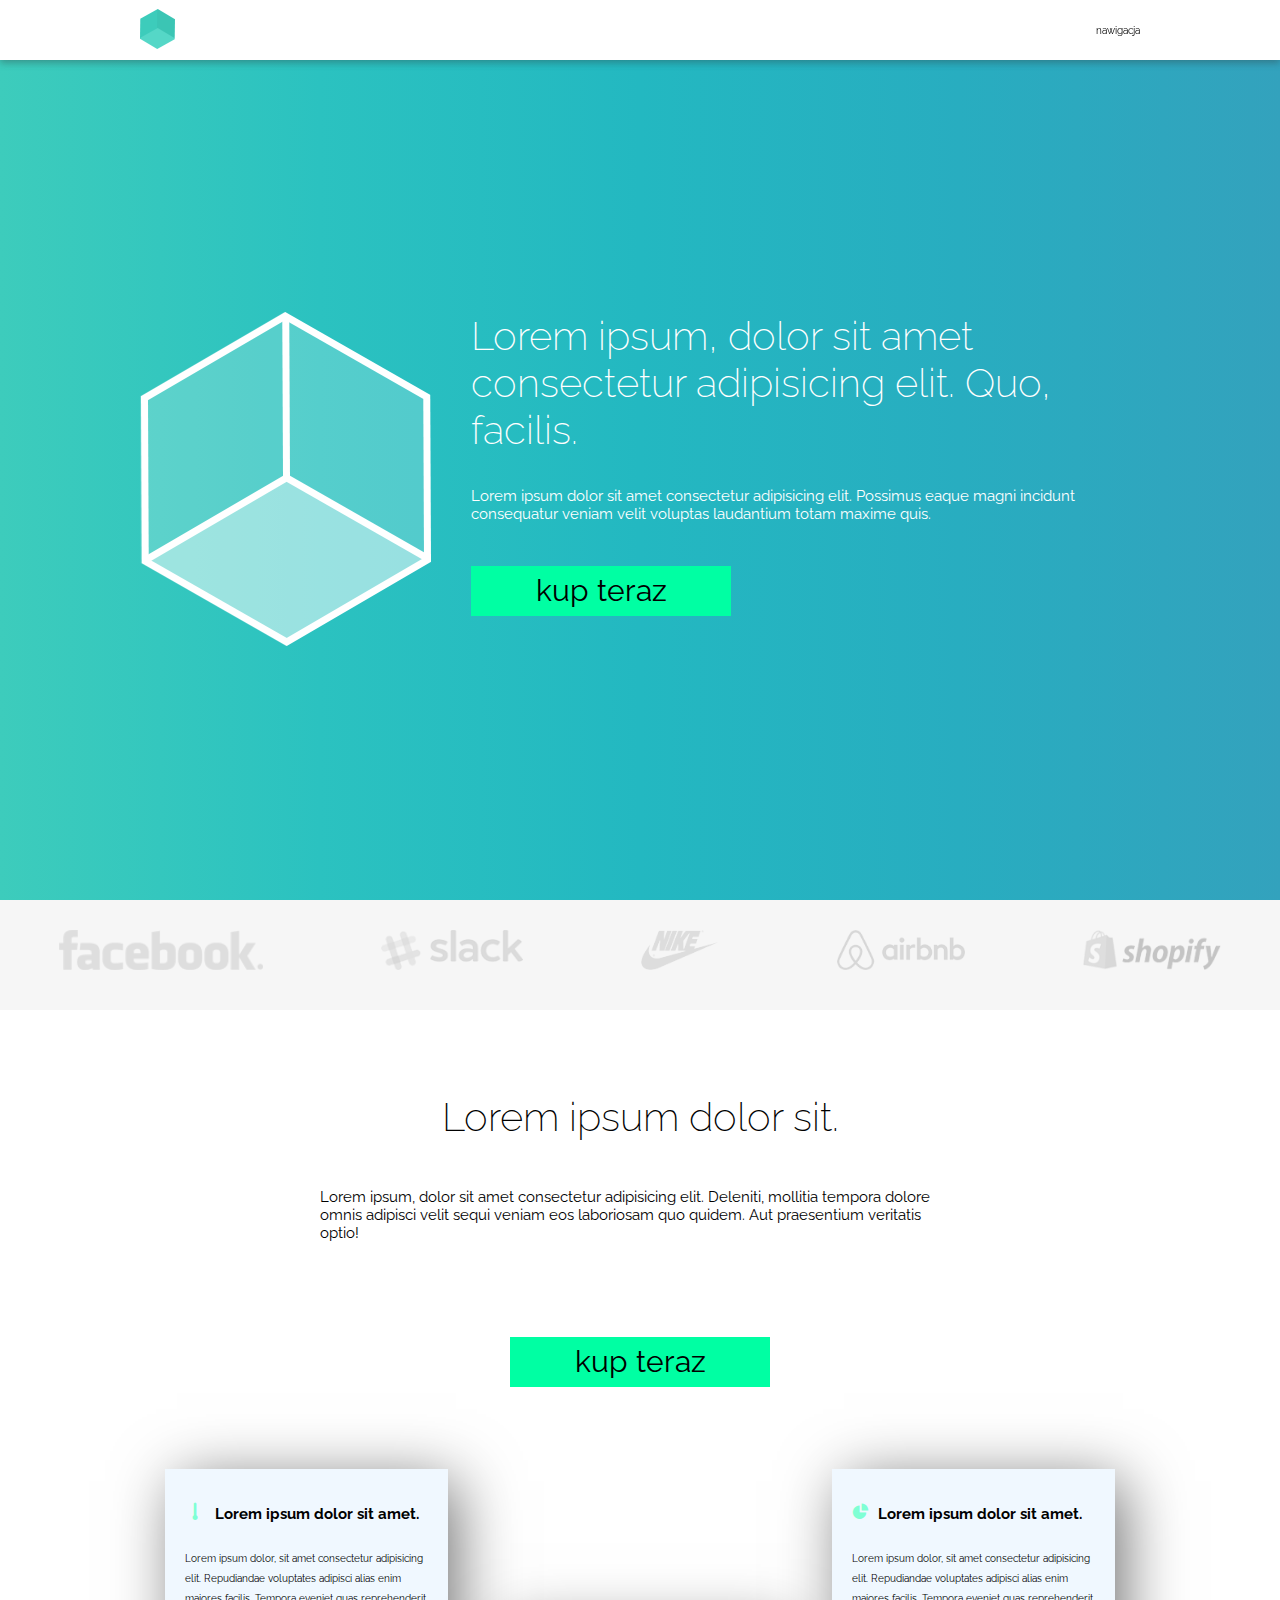
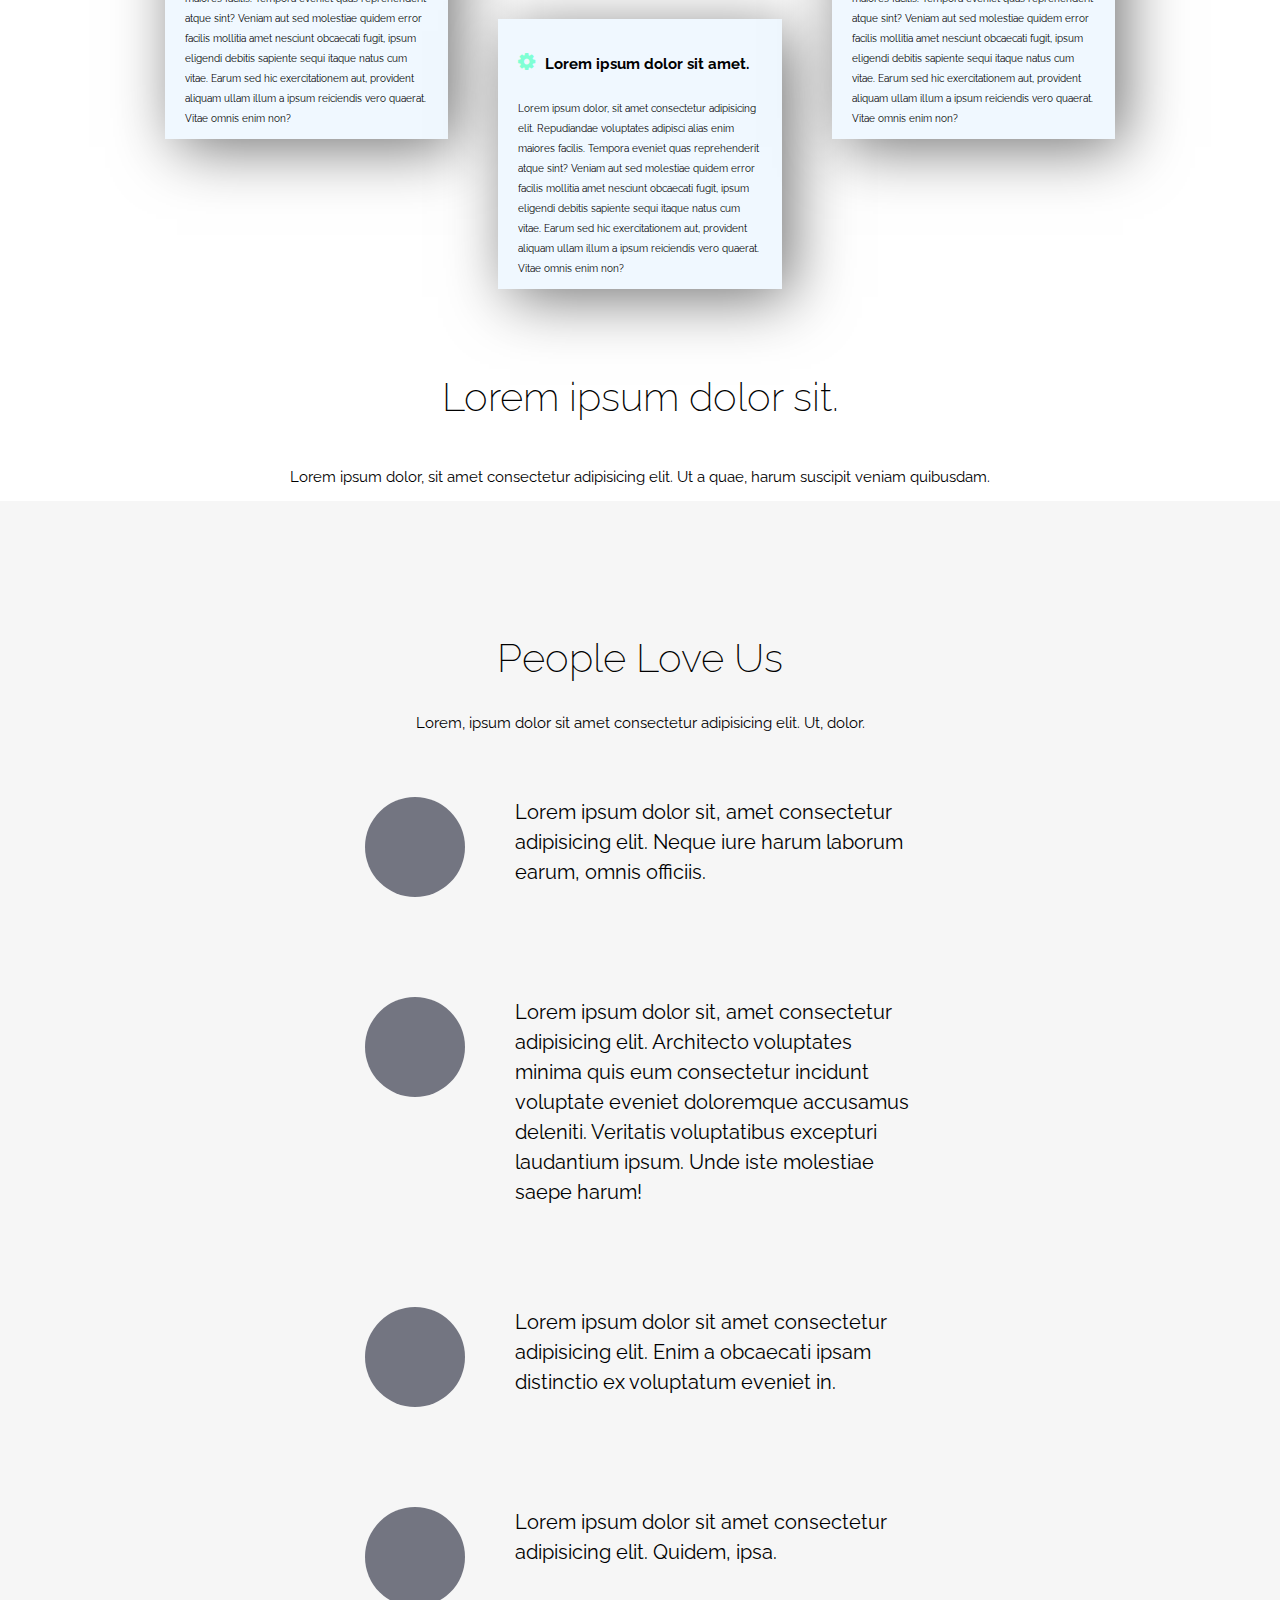
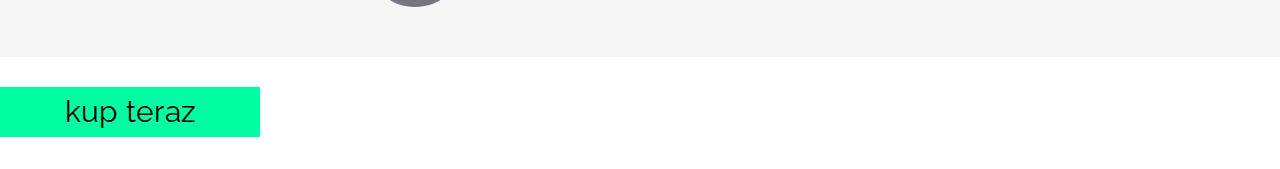
==== index.html @ edb1fbea "zaczete products" ====
<!DOCTYPE html>
<html lang="pl">

<head>
    <meta charset="UTF-8">
    <meta name="viewport" content="width=device-width, initial-scale=1.0">
    <meta http-equiv="X-UA-Compatible" content="ie=edge">
    <title>Document</title>
    <link rel="stylesheet" href="css/main.css">
    <link href="https://fonts.googleapis.com/css?family=Raleway:200,400&amp;subset=latin-ext" rel="stylesheet">
</head>

<body>
    <section class="container-fluid navbar-fluid">

        <div class="container navbar">
            <a href="#"><img src="img/logo.png" alt="logo strony"></a>
            <nav>
                <h2 class="hidden">nawigacja</h2>
                nawigacja
            </nav>
        </div>

    </section>

    <header class="container-fluid header-top-fluid">

        <div class="container">
            <div>
                <img src="img/cube.png" alt="logo duze">
            </div>
            <div>
                <h2>Lorem ipsum, dolor sit amet consectetur adipisicing elit. Quo, facilis.</h2>
                <p>Lorem ipsum dolor sit amet consectetur adipisicing elit. Possimus eaque magni incidunt consequatur
                    veniam velit voluptas laudantium totam maxime quis.</p>
                <div class="button">

                    <a href="#">
                        <span>kup teraz</span>
                        <span>super okazja</span>
                    </a>

                </div>
            </div>
        </div>
    </header>

    <section class="container-fluid brands-fluid">
        <img src="img/client_1.png" alt="client_1">
        <img src="img/client_2.png" alt="client_2">
        <img src="img/client_3.png" alt="client_3">
        <img src="img/client_4.png" alt="client_4">
        <img src="img/client_5.png" alt="client_5">
    </section>

    <section class="container-fluid info-fluid">

        <div class="container info">
            <div class="naglowek-info">
                <h2>Lorem ipsum dolor sit.</h2>
                <p>Lorem ipsum, dolor sit amet consectetur adipisicing elit. Deleniti, mollitia tempora dolore omnis
                    adipisci velit sequi veniam eos laboriosam quo quidem. Aut praesentium veritatis optio!</p>
            </div>
            <div class="button">

                <a href="#">
                    <span>kup teraz</span>
                    <span>super okazja</span>
                </a>

            </div>
            <div class="artykuly-fluide">
                <div class="artykul">
                    <article>
                        <div class="naglowek">
                            <span>&#xe800;</span>
                            <h3>Lorem ipsum dolor sit amet.</h3>
                        </div>
                        <p>Lorem ipsum dolor, sit amet consectetur adipisicing elit. Repudiandae voluptates adipisci
                            alias enim maiores facilis. Tempora eveniet quas reprehenderit atque sint? Veniam aut sed
                            molestiae quidem error facilis mollitia amet nesciunt obcaecati fugit, ipsum eligendi
                            debitis sapiente sequi itaque natus cum vitae. Earum sed hic exercitationem aut, provident
                            aliquam ullam illum a ipsum reiciendis vero quaerat. Vitae omnis enim non?
                        </p>
                    </article>
                </div>
                <div class="artykul">
                    <article>
                        <div class="naglowek">
                            <span>&#xe801;</span>
                            <h3>Lorem ipsum dolor sit amet.</h3>
                        </div>
                        <p>Lorem ipsum dolor, sit amet consectetur adipisicing elit. Repudiandae voluptates adipisci
                            alias enim maiores facilis. Tempora eveniet quas reprehenderit atque sint? Veniam aut sed
                            molestiae quidem error facilis mollitia amet nesciunt obcaecati fugit, ipsum eligendi
                            debitis sapiente sequi itaque natus cum vitae. Earum sed hic exercitationem aut, provident
                            aliquam ullam illum a ipsum reiciendis vero quaerat. Vitae omnis enim non?
                        </p>
                    </article>
                </div>

                <div class="artykul">
                    <article>
                        <div class="naglowek">
                            <span>&#xe803;</span>
                            <h3>Lorem ipsum dolor sit amet.</h3>
                        </div>
                        <p>Lorem ipsum dolor, sit amet consectetur adipisicing elit. Repudiandae voluptates adipisci
                            alias enim maiores facilis. Tempora eveniet quas reprehenderit atque sint? Veniam aut sed
                            molestiae quidem error facilis mollitia amet nesciunt obcaecati fugit, ipsum eligendi
                            debitis sapiente sequi itaque natus cum vitae. Earum sed hic exercitationem aut, provident
                            aliquam ullam illum a ipsum reiciendis vero quaerat. Vitae omnis enim non?
                        </p>
                    </article>
                </div>
            </div>
        </div>

    </section>

    <section class="container-fluid products-fluide">
       <div class="naglowek">
           <h2>Lorem ipsum dolor sit.</h2>
           <p>Lorem ipsum dolor, sit amet consectetur adipisicing elit. Ut a quae, harum suscipit veniam quibusdam.</p>
       </div>
    </section>

    <section class="container-fluid">
        <div class="container-note">
            <div class="naglowek">
                <h2>People Love Us</h2>
                <p>Lorem, ipsum dolor sit amet consectetur adipisicing elit. Ut, dolor.</p>
            </div>
            <div class="zbior">
                <div class="cytat">
                    <div class="kuleczka"></div>
                    <article>Lorem ipsum dolor sit, amet consectetur adipisicing elit. Neque iure harum laborum earum,
                        omnis officiis.
                    </article>
                </div>

                <div class="cytat">
                    <div class="kuleczka"></div>
                    <article>Lorem ipsum dolor sit, amet consectetur adipisicing elit. Architecto voluptates minima
                        quis eum consectetur incidunt voluptate eveniet doloremque accusamus deleniti. Veritatis
                        voluptatibus excepturi laudantium ipsum. Unde iste molestiae saepe harum!</article>
                </div>

                <div class="cytat">
                    <div class="kuleczka"></div>
                    <article>Lorem ipsum dolor sit amet consectetur adipisicing elit. Enim a obcaecati ipsam distinctio
                        ex voluptatum eveniet in.</article>
                </div>

                <div class="cytat">
                    <div class="kuleczka"></div>
                    <article>Lorem ipsum dolor sit amet consectetur adipisicing elit. Quidem, ipsa.</article>
                </div>
            </div>
        </div>


    </section>

    <div class="button">

        <a href="#">
            <span>kup teraz</span>
            <span>super okazja</span>
        </a>

    </div>

</body>

</html>
---- css/main.css ----
@font-face {
  font-family: 'fontello';
  src: url("../font/font/fontello.eot?28830010");
  src: url("../font/font/fontello.eot?28830010#iefix") format("embedded-opentype"), url("../font/font/fontello.woff2?28830010") format("woff2"), url("../font/font/fontello.woff?28830010") format("woff"), url("../font/font/fontello.ttf?28830010") format("truetype"), url("../font/font/fontello.svg?28830010#fontello") format("svg");
  font-weight: normal;
  font-style: normal;
}

/* Chrome hack: SVG is rendered more smooth in Windozze. 100% magic, uncomment if you need it. */
/* Note, that will break hinting! In other OS-es font will be not as sharp as it could be */
/*
@media screen and (-webkit-min-device-pixel-ratio:0) {
  @font-face {
    font-family: 'fontello';
    src: url('../font/fontello.svg?28830010#fontello') format('svg');
  }
}
*/
* {
  font-family: 'Raleway', sans-serif;
}

html {
  font-size: 10px;
}

html body {
  margin: 0;
  padding: 0;
  -webkit-box-sizing: border-box;
          box-sizing: border-box;
}

.container-fluid {
  width: 100%;
}

.container {
  width: 1000px;
  margin-left: auto;
  margin-right: auto;
}

section.navbar-fluid {
  background-color: #fff;
  position: fixed;
  -webkit-box-shadow: 0px 3px 7px 0px rgba(50, 50, 50, 0.35);
          box-shadow: 0px 3px 7px 0px rgba(50, 50, 50, 0.35);
  top: 0;
}

section.navbar-fluid div.navbar {
  display: -webkit-box;
  display: -ms-flexbox;
  display: flex;
  -webkit-box-pack: justify;
      -ms-flex-pack: justify;
          justify-content: space-between;
  -webkit-box-align: center;
      -ms-flex-align: center;
          align-items: center;
  height: 6rem;
}

section.navbar-fluid div.navbar a img {
  height: 4rem;
}

section.navbar-fluid .hidden {
  display: none;
}

header.header-top-fluid {
  display: -webkit-box;
  display: -ms-flexbox;
  display: flex;
  -webkit-box-pack: center;
      -ms-flex-pack: center;
          justify-content: center;
  -webkit-box-align: center;
      -ms-flex-align: center;
          align-items: center;
  height: calc(100vh - 6rem);
  margin-top: 6rem;
  background-image: -webkit-gradient(linear, left top, right top, from(#3dccbc), color-stop(#2bc2c0), color-stop(#23b8c1), color-stop(#28adc0), to(#33a2bd));
  background-image: linear-gradient(to right, #3dccbc, #2bc2c0, #23b8c1, #28adc0, #33a2bd);
}

header.header-top-fluid .container {
  display: -webkit-box;
  display: -ms-flexbox;
  display: flex;
}

header.header-top-fluid div:nth-child(2) {
  display: -webkit-box;
  display: -ms-flexbox;
  display: flex;
  -webkit-box-orient: vertical;
  -webkit-box-direction: normal;
      -ms-flex-direction: column;
          flex-direction: column;
  -webkit-box-pack: justify;
      -ms-flex-pack: justify;
          justify-content: space-between;
  padding-left: 4rem;
  color: #ffffff;
}

header.header-top-fluid h2 {
  margin: 0 0 2rem 0;
  font-size: 4rem;
  font-weight: 200;
}

header.header-top-fluid p {
  margin: 0;
  font-size: 1.5rem;
  font-weight: 400;
}

div.info {
  display: -webkit-box;
  display: -ms-flexbox;
  display: flex;
  -webkit-box-orient: vertical;
  -webkit-box-direction: normal;
      -ms-flex-direction: column;
          flex-direction: column;
  width: 100%;
  -webkit-box-align: center;
      -ms-flex-align: center;
          align-items: center;
}

div.info div.naglowek-info {
  display: -webkit-box;
  display: -ms-flexbox;
  display: flex;
  -webkit-box-orient: vertical;
  -webkit-box-direction: normal;
      -ms-flex-direction: column;
          flex-direction: column;
  -webkit-box-align: center;
      -ms-flex-align: center;
          align-items: center;
  width: 50%;
  margin: 5rem 0 5rem 0;
}

div.info div.naglowek-info > h2 {
  font-size: 4rem;
  font-weight: 200;
}

div.info div.naglowek-info > p {
  font-size: 1.5rem;
  font-weight: 400;
}

div.info div.artykuly-fluide {
  display: -webkit-box;
  display: -ms-flexbox;
  display: flex;
  margin-top: 5rem;
  width: 100rem;
}

div.info div.artykuly-fluide div.artykul {
  display: -webkit-box;
  display: -ms-flexbox;
  display: flex;
  -ms-flex-pack: distribute;
      justify-content: space-around;
}

div.info div.artykuly-fluide div.artykul > article {
  line-height: 20px;
  -webkit-box-sizing: border-box;
          box-sizing: border-box;
  padding: 2rem;
  width: 85%;
  height: 27rem;
  background-color: aliceblue;
  -webkit-box-shadow: 10px 10px 59px -2px #707070;
          box-shadow: 10px 10px 59px -2px #707070;
}

div.info div.artykuly-fluide div.artykul > article > div.naglowek {
  display: -webkit-box;
  display: -ms-flexbox;
  display: flex;
}

div.info div.artykuly-fluide div.artykul > article > div.naglowek > span {
  font-family: 'fontello';
  margin-top: 12px;
  margin-right: 1rem;
  font-size: 2rem;
  color: aquamarine;
}

div.info div.artykuly-fluide div.artykul > article h3 {
  font-size: 1.5rem;
}

div.info div.artykuly-fluide div.artykul:nth-child(2) {
  margin-top: 150px;
}

div.button {
  margin: 3rem 0 3rem 0;
}

div.button > a {
  display: inline-block;
  width: 26rem;
  height: 5rem;
  background-color: #00FFA3;
  text-decoration: none;
  color: #000000;
  overflow: hidden;
}

div.button > a > span {
  line-height: 5rem;
  text-align: center;
  display: block;
  font-size: 3rem;
  -webkit-transition: 0.3s linear;
  transition: 0.3s linear;
}

div.button > a:hover span {
  -webkit-transform: translateY(-5rem);
          transform: translateY(-5rem);
}

div.container-note {
  background-color: #F6F6F6;
  display: -webkit-box;
  display: -ms-flexbox;
  display: flex;
  -webkit-box-orient: vertical;
  -webkit-box-direction: normal;
      -ms-flex-direction: column;
          flex-direction: column;
  -webkit-box-pack: center;
      -ms-flex-pack: center;
          justify-content: center;
  padding-top: 10rem;
}

div.container-note div.naglowek > h2 {
  text-align: center;
  font-size: 4rem;
  font-weight: 200;
}

div.container-note div.naglowek > p {
  text-align: center;
  font-size: 1.5rem;
  font-weight: 400;
}

div.container-note div.zbior {
  display: -webkit-box;
  display: -ms-flexbox;
  display: flex;
  -ms-flex-wrap: wrap;
      flex-wrap: wrap;
  -ms-flex-pack: distribute;
      justify-content: space-around;
}

div.container-note div.zbior div.cytat {
  -webkit-box-sizing: border-box;
          box-sizing: border-box;
  display: -webkit-box;
  display: -ms-flexbox;
  display: flex;
  padding: 5rem;
  -ms-flex-wrap: wrap;
      flex-wrap: wrap;
}

div.container-note div.zbior div.cytat div.kuleczka {
  height: 10rem;
  width: 10rem;
  background-color: #737581;
  border-radius: 50%;
}

div.container-note div.zbior div.cytat article {
  font-size: 2rem;
  margin-left: 5rem;
  width: 40rem;
  line-height: 3rem;
}

.brands-fluid {
  display: -webkit-box;
  display: -ms-flexbox;
  display: flex;
  -ms-flex-pack: distribute;
      justify-content: space-around;
  height: 5rem;
  padding: 3rem 0 3rem 0;
  background-color: #F6F6F6;
}

.brands-fluid > img {
  height: 4rem;
}

section.products-fluide {
  margin-top: 5rem;
}

section.products-fluide div.naglowek {
  display: -webkit-box;
  display: -ms-flexbox;
  display: flex;
  -webkit-box-orient: vertical;
  -webkit-box-direction: normal;
      -ms-flex-direction: column;
          flex-direction: column;
  -webkit-box-align: center;
      -ms-flex-align: center;
          align-items: center;
}

section.products-fluide div.naglowek > h2 {
  font-size: 4rem;
  font-weight: 200;
}

section.products-fluide div.naglowek > p {
  font-size: 1.5rem;
  font-weight: 400;
}
/*# sourceMappingURL=main.css.map */
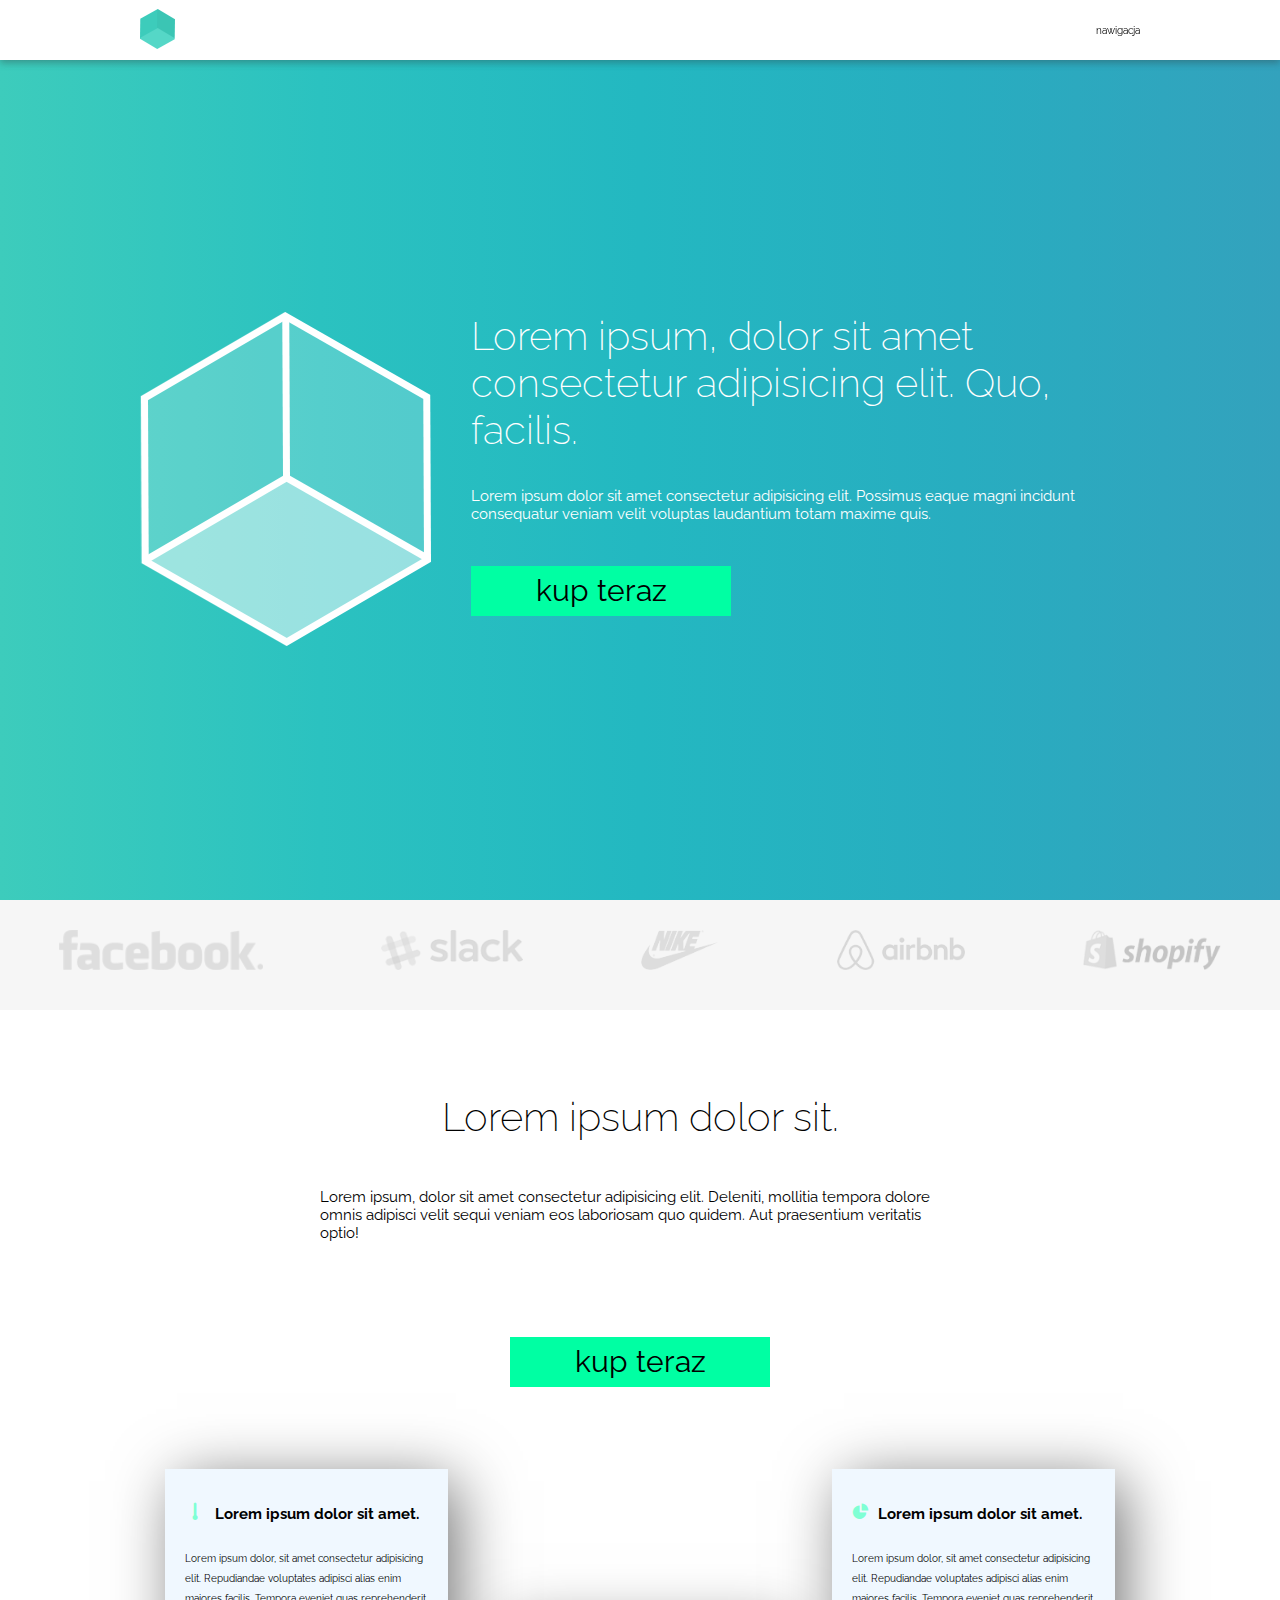
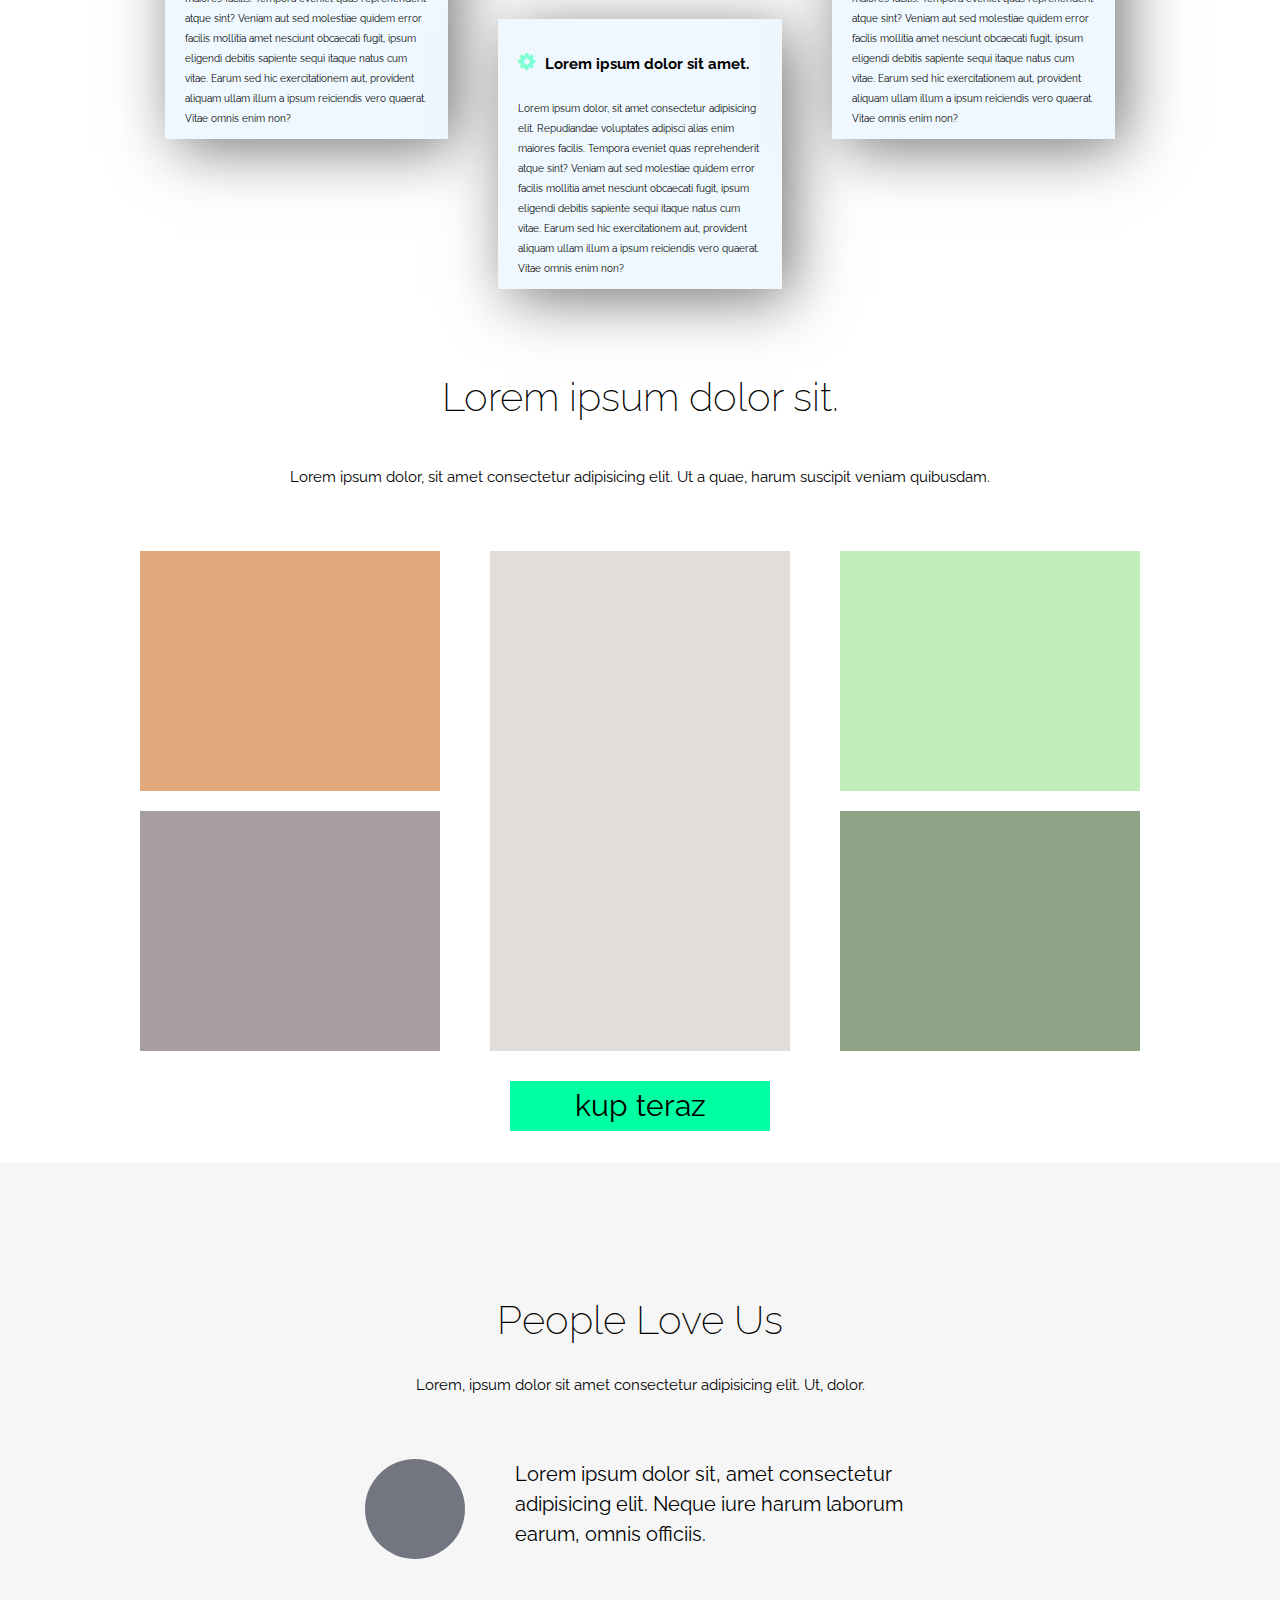
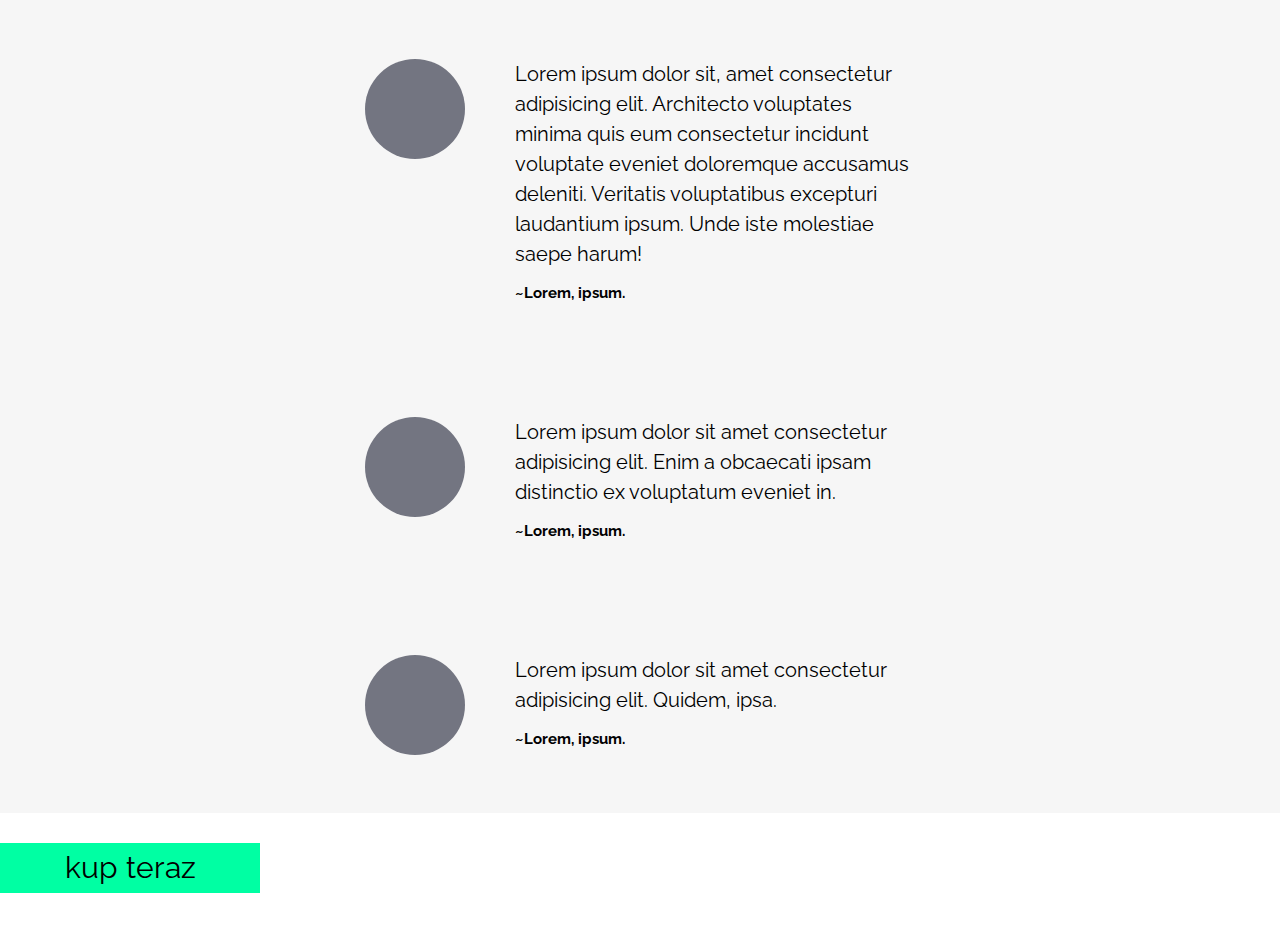
==== commit 7f79e8b4: "ukonczone products i poprawione notes" ====
--- a/index.html
+++ b/index.html
@@ -119,45 +119,75 @@
     </section>
 
     <section class="container-fluid products-fluide">
-       <div class="naglowek">
-           <h2>Lorem ipsum dolor sit.</h2>
-           <p>Lorem ipsum dolor, sit amet consectetur adipisicing elit. Ut a quae, harum suscipit veniam quibusdam.</p>
-       </div>
-    </section>
-
-    <section class="container-fluid">
-        <div class="container-note">
-            <div class="naglowek">
-                <h2>People Love Us</h2>
-                <p>Lorem, ipsum dolor sit amet consectetur adipisicing elit. Ut, dolor.</p>
-            </div>
-            <div class="zbior">
-                <div class="cytat">
-                    <div class="kuleczka"></div>
+        <div class="naglowek">
+            <h2>Lorem ipsum dolor sit.</h2>
+            <p>Lorem ipsum dolor, sit amet consectetur adipisicing elit. Ut a quae, harum suscipit veniam quibusdam.</p>
+        </div>
+        <div class="podelko">
+            <div class="prostokat1">
+                <div class="kwadrat1"></div>
+                <div class="kwadrat2"></div>
+            </div>
+            <div class="prostokat2"></div>
+            <div class="prostokat3">
+                <div class="kwadrat3"></div>
+                <div class="kwadrat4"></div>
+            </div>
+        </div>
+        <div class="button">
+
+            <a href="#">
+                <span>kup teraz</span>
+                <span>super okazja</span>
+            </a>
+
+        </div>
+    </section>
+
+    <section class="container-fluid container-note">
+
+        <div class="naglowek">
+            <h2>People Love Us</h2>
+            <p>Lorem, ipsum dolor sit amet consectetur adipisicing elit. Ut, dolor.</p>
+        </div>
+        <div class="zbior">
+            <div class="cytat">
+                <div class="kuleczka"></div>
+                <div class="tekst">
                     <article>Lorem ipsum dolor sit, amet consectetur adipisicing elit. Neque iure harum laborum earum,
                         omnis officiis.
                     </article>
                 </div>
-
-                <div class="cytat">
-                    <div class="kuleczka"></div>
+            </div>
+
+            <div class="cytat">
+                <div class="kuleczka"></div>
+                <div class="tekst">
                     <article>Lorem ipsum dolor sit, amet consectetur adipisicing elit. Architecto voluptates minima
                         quis eum consectetur incidunt voluptate eveniet doloremque accusamus deleniti. Veritatis
                         voluptatibus excepturi laudantium ipsum. Unde iste molestiae saepe harum!</article>
-                </div>
-
-                <div class="cytat">
-                    <div class="kuleczka"></div>
+                    <p>~Lorem, ipsum.</p>
+                </div>
+            </div>
+
+            <div class="cytat">
+                <div class="kuleczka"></div>
+                <div class="tekst">
                     <article>Lorem ipsum dolor sit amet consectetur adipisicing elit. Enim a obcaecati ipsam distinctio
                         ex voluptatum eveniet in.</article>
-                </div>
-
-                <div class="cytat">
-                    <div class="kuleczka"></div>
+                    <p>~Lorem, ipsum.</p>
+                </div>
+            </div>
+
+            <div class="cytat">
+                <div class="kuleczka"></div>
+                <div class="tekst">
                     <article>Lorem ipsum dolor sit amet consectetur adipisicing elit. Quidem, ipsa.</article>
-                </div>
-            </div>
-        </div>
+                    <p>~Lorem, ipsum.</p>
+                </div>
+            </div>
+        </div>
+
 
 
     </section>
--- a/css/main.css
+++ b/css/main.css
@@ -236,7 +236,7 @@
           transform: translateY(-5rem);
 }
 
-div.container-note {
+section.container-note {
   background-color: #F6F6F6;
   display: -webkit-box;
   display: -ms-flexbox;
@@ -251,19 +251,19 @@
   padding-top: 10rem;
 }
 
-div.container-note div.naglowek > h2 {
+section.container-note div.naglowek > h2 {
   text-align: center;
   font-size: 4rem;
   font-weight: 200;
 }
 
-div.container-note div.naglowek > p {
+section.container-note div.naglowek > p {
   text-align: center;
   font-size: 1.5rem;
   font-weight: 400;
 }
 
-div.container-note div.zbior {
+section.container-note div.zbior {
   display: -webkit-box;
   display: -ms-flexbox;
   display: flex;
@@ -273,7 +273,7 @@
       justify-content: space-around;
 }
 
-div.container-note div.zbior div.cytat {
+section.container-note div.zbior div.cytat {
   -webkit-box-sizing: border-box;
           box-sizing: border-box;
   display: -webkit-box;
@@ -284,18 +284,34 @@
       flex-wrap: wrap;
 }
 
-div.container-note div.zbior div.cytat div.kuleczka {
+section.container-note div.zbior div.cytat div.kuleczka {
   height: 10rem;
   width: 10rem;
   background-color: #737581;
   border-radius: 50%;
 }
 
-div.container-note div.zbior div.cytat article {
+section.container-note div.zbior div.cytat article {
   font-size: 2rem;
   margin-left: 5rem;
   width: 40rem;
   line-height: 3rem;
+}
+
+section.container-note div.zbior div.cytat div.tekst {
+  display: -webkit-box;
+  display: -ms-flexbox;
+  display: flex;
+  -webkit-box-orient: vertical;
+  -webkit-box-direction: normal;
+      -ms-flex-direction: column;
+          flex-direction: column;
+}
+
+section.container-note div.zbior div.cytat div.tekst > p {
+  margin-left: 5rem;
+  font-size: 1.5rem;
+  font-weight: bold;
 }
 
 .brands-fluid {
@@ -315,6 +331,16 @@
 
 section.products-fluide {
   margin-top: 5rem;
+  display: -webkit-box;
+  display: -ms-flexbox;
+  display: flex;
+  -webkit-box-orient: vertical;
+  -webkit-box-direction: normal;
+      -ms-flex-direction: column;
+          flex-direction: column;
+  -webkit-box-align: center;
+      -ms-flex-align: center;
+          align-items: center;
 }
 
 section.products-fluide div.naglowek {
@@ -339,4 +365,74 @@
   font-size: 1.5rem;
   font-weight: 400;
 }
+
+section.products-fluide div.podelko {
+  display: -webkit-box;
+  display: -ms-flexbox;
+  display: flex;
+  -ms-flex-pack: distribute;
+      justify-content: space-around;
+  margin-top: 5rem;
+}
+
+section.products-fluide div.podelko div.prostokat1 {
+  display: -webkit-box;
+  display: -ms-flexbox;
+  display: flex;
+  -webkit-box-orient: vertical;
+  -webkit-box-direction: normal;
+      -ms-flex-direction: column;
+          flex-direction: column;
+  -webkit-box-pack: justify;
+      -ms-flex-pack: justify;
+          justify-content: space-between;
+  width: 30rem;
+  height: 50rem;
+}
+
+section.products-fluide div.podelko div.prostokat1 div.kwadrat1 {
+  height: 24rem;
+  width: 30rem;
+  background-color: #E1A87B;
+}
+
+section.products-fluide div.podelko div.prostokat1 div.kwadrat2 {
+  height: 24rem;
+  width: 30rem;
+  background-color: #A69DA0;
+}
+
+section.products-fluide div.podelko div.prostokat2 {
+  width: 30rem;
+  height: 50rem;
+  background-color: #E1DDDA;
+  margin: 0 5rem;
+}
+
+section.products-fluide div.podelko div.prostokat3 {
+  display: -webkit-box;
+  display: -ms-flexbox;
+  display: flex;
+  -webkit-box-orient: vertical;
+  -webkit-box-direction: normal;
+      -ms-flex-direction: column;
+          flex-direction: column;
+  -webkit-box-pack: justify;
+      -ms-flex-pack: justify;
+          justify-content: space-between;
+  width: 30rem;
+  height: 50rem;
+}
+
+section.products-fluide div.podelko div.prostokat3 div.kwadrat3 {
+  height: 24rem;
+  width: 30rem;
+  background-color: #BFEEB8;
+}
+
+section.products-fluide div.podelko div.prostokat3 div.kwadrat4 {
+  height: 24rem;
+  width: 30rem;
+  background-color: #8FA387;
+}
 /*# sourceMappingURL=main.css.map */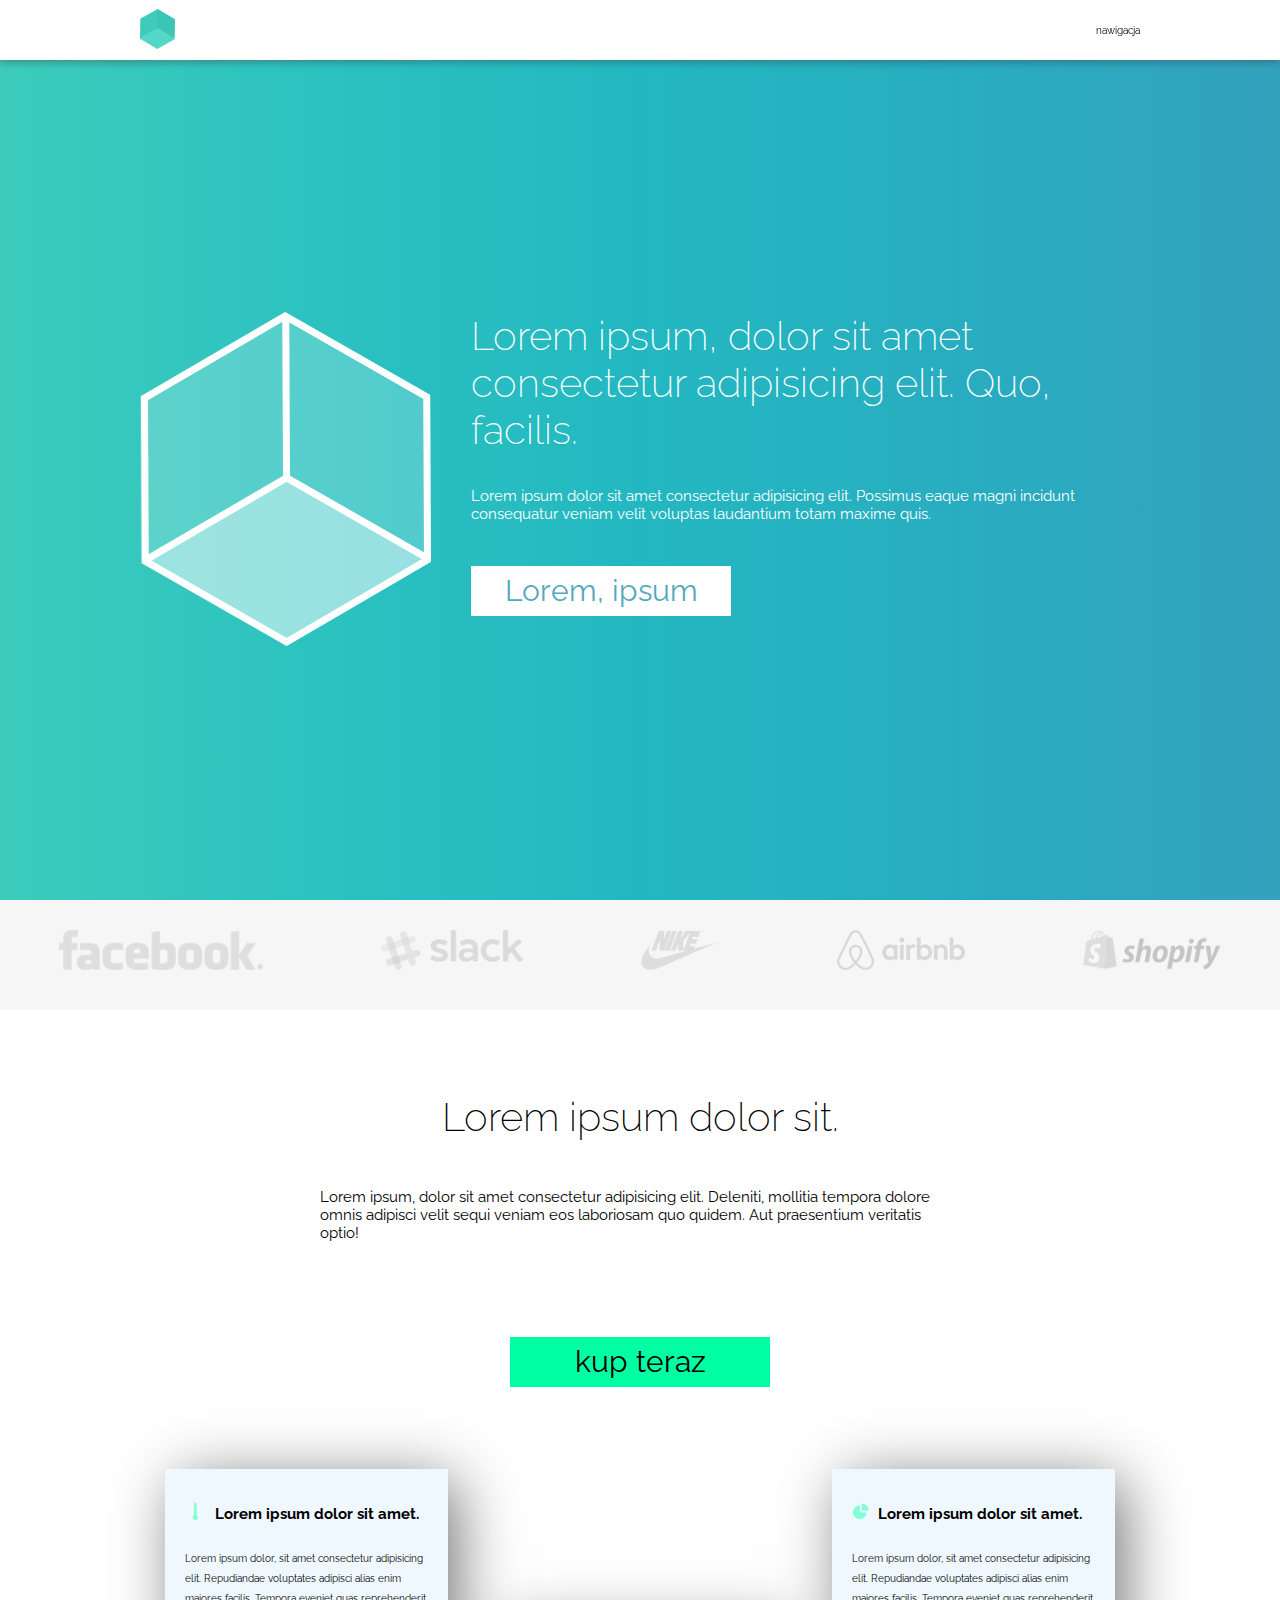
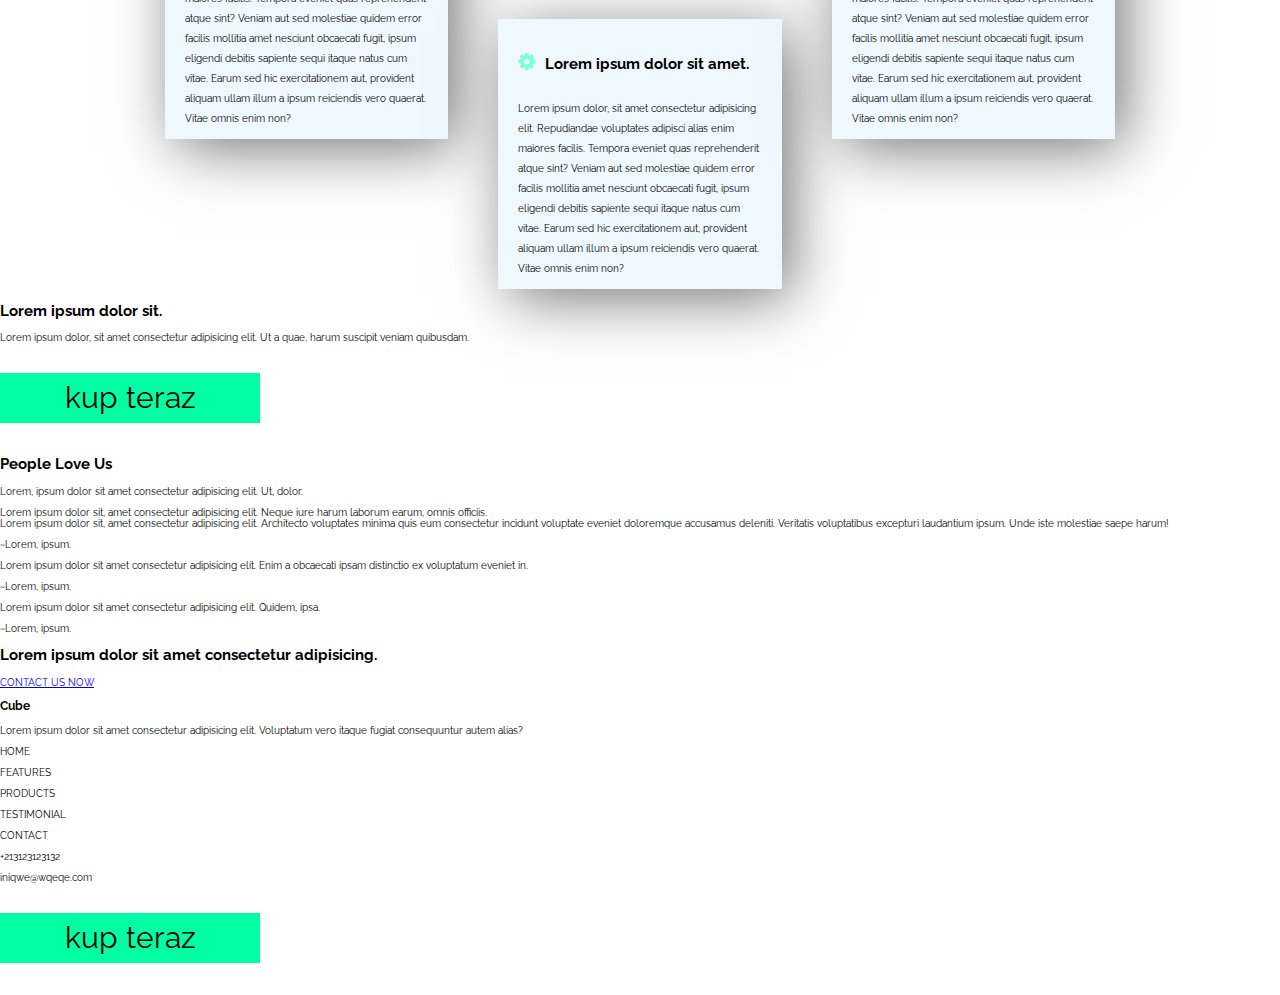
==== commit b9bc4810: "blad" ====
--- a/index.html
+++ b/index.html
@@ -33,11 +33,11 @@
                 <h2>Lorem ipsum, dolor sit amet consectetur adipisicing elit. Quo, facilis.</h2>
                 <p>Lorem ipsum dolor sit amet consectetur adipisicing elit. Possimus eaque magni incidunt consequatur
                     veniam velit voluptas laudantium totam maxime quis.</p>
-                <div class="button">
+                <div class="button2">
 
                     <a href="#">
-                        <span>kup teraz</span>
-                        <span>super okazja</span>
+                        <span>Lorem, ipsum</span>
+                        <span>:)</span>
                     </a>
 
                 </div>
@@ -118,7 +118,7 @@
 
     </section>
 
-    <section class="container-fluid products-fluide">
+    <section class="container-fluid products-fluid">
         <div class="naglowek">
             <h2>Lorem ipsum dolor sit.</h2>
             <p>Lorem ipsum dolor, sit amet consectetur adipisicing elit. Ut a quae, harum suscipit veniam quibusdam.</p>
@@ -144,7 +144,7 @@
         </div>
     </section>
 
-    <section class="container-fluid container-note">
+    <section class="container-fluid note-fluid">
 
         <div class="naglowek">
             <h2>People Love Us</h2>
@@ -192,6 +192,38 @@
 
     </section>
 
+    <section class="container-fluid contact-fluide">
+        <div class="kontakt1">
+            <h2>Lorem ipsum dolor sit amet consectetur adipisicing.</h2>
+            <div class="button3">
+
+                <a href="#">
+                    <span>CONTACT US</span>
+                    <span>NOW</span>
+                </a>
+        
+            </div>
+        </div>
+        <div class="kontakt2">
+            <div class="kolumna1">
+                <h3>Cube</h3>
+                <p>Lorem ipsum dolor sit amet consectetur adipisicing elit. Voluptatum vero itaque fugiat consequuntur autem alias?</p>
+            </div>
+            <div class="kolumna2">
+                <p>HOME</p>
+                <p>FEATURES</p>
+                <p>PRODUCTS</p>
+                <p>TESTIMONIAL</p>
+                <p>CONTACT</p>
+            </div>
+            <div class="kolumna3">
+                <p>+213123123132</p>
+                <p>iniqwe@wqeqe.com</p>
+            </div>
+            <div class="kolumna4"></div>
+        </div>
+    </section>
+
     <div class="button">
 
         <a href="#">
--- a/css/main.css
+++ b/css/main.css
@@ -236,6 +236,34 @@
           transform: translateY(-5rem);
 }
 
+div.button2 {
+  margin: 3rem 0 3rem 0;
+}
+
+div.button2 > a {
+  display: inline-block;
+  width: 26rem;
+  height: 5rem;
+  background-color: #ffffff;
+  text-decoration: none;
+  color: #55A9BD;
+  overflow: hidden;
+}
+
+div.button2 > a > span {
+  line-height: 5rem;
+  text-align: center;
+  display: block;
+  font-size: 3rem;
+  -webkit-transition: 0.3s linear;
+  transition: 0.3s linear;
+}
+
+div.button2 > a:hover span {
+  -webkit-transform: translateY(-5rem);
+          transform: translateY(-5rem);
+}
+
 section.container-note {
   background-color: #F6F6F6;
   display: -webkit-box;
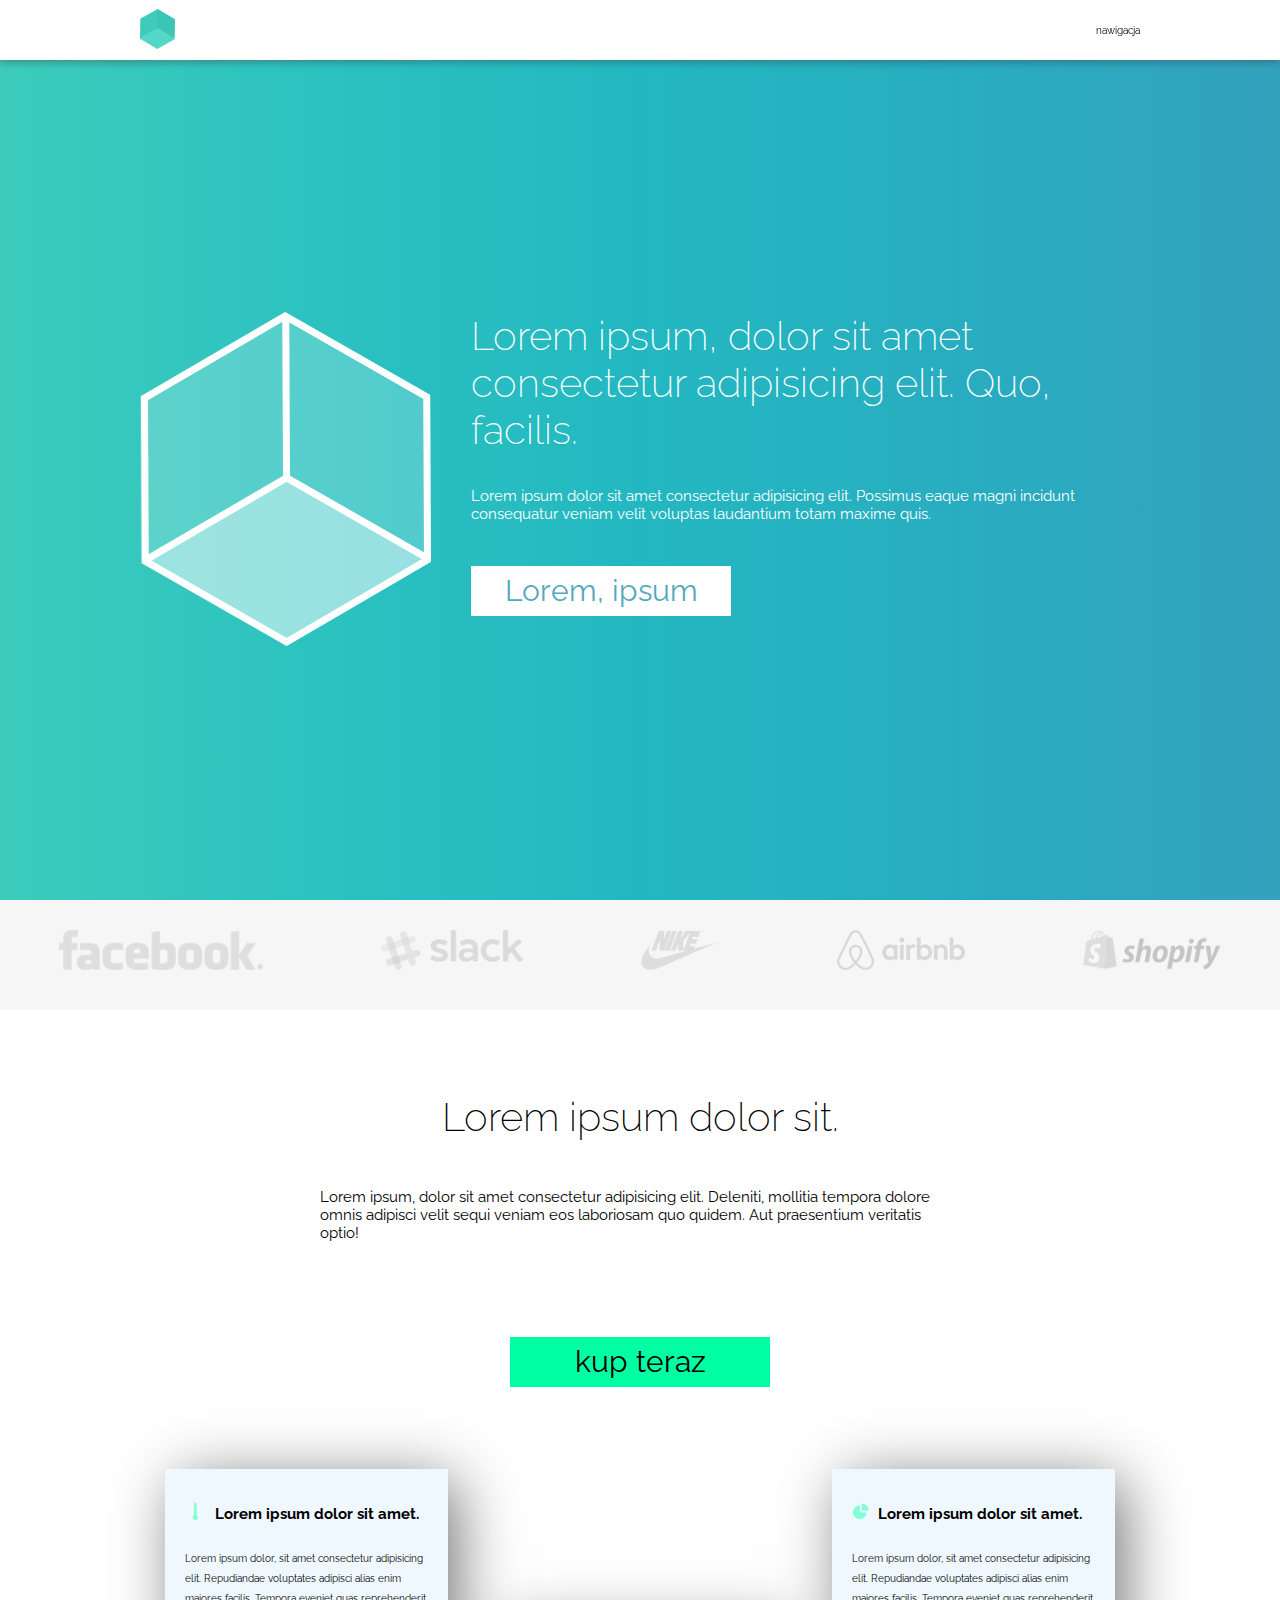
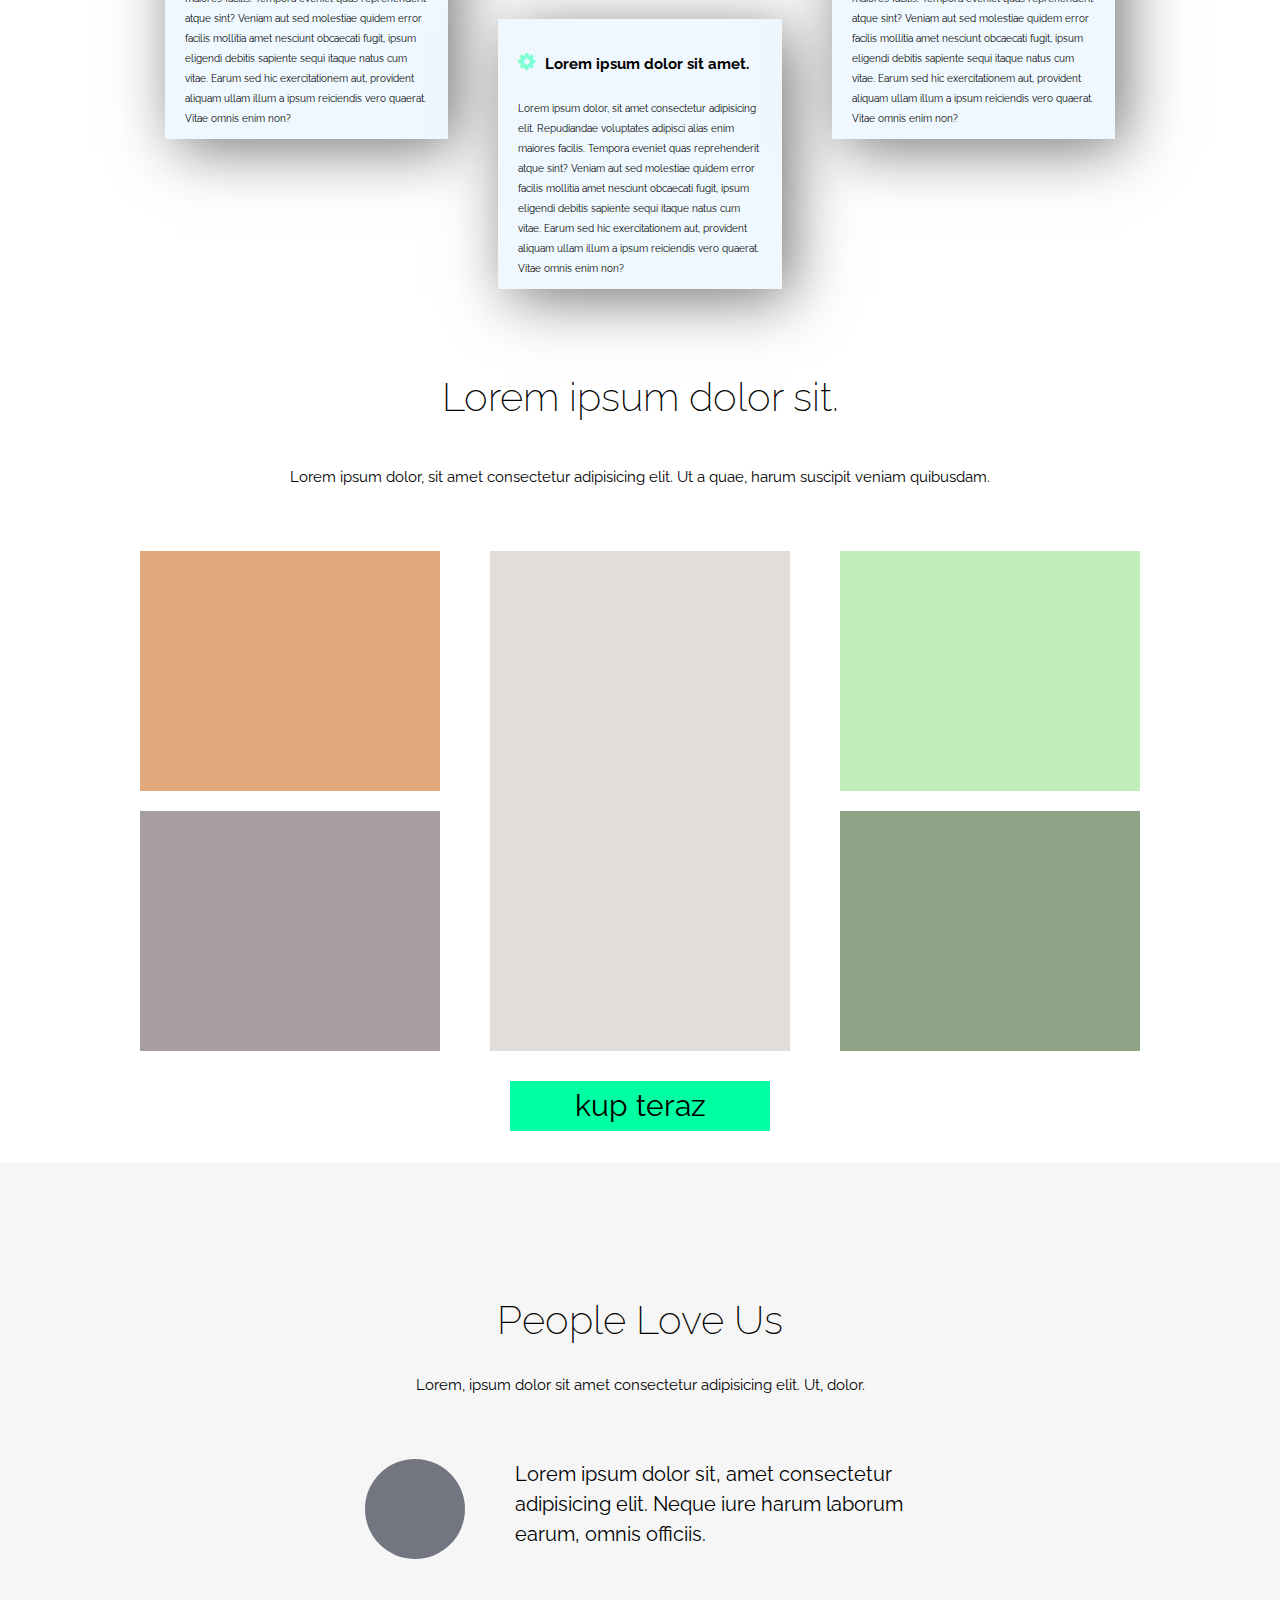
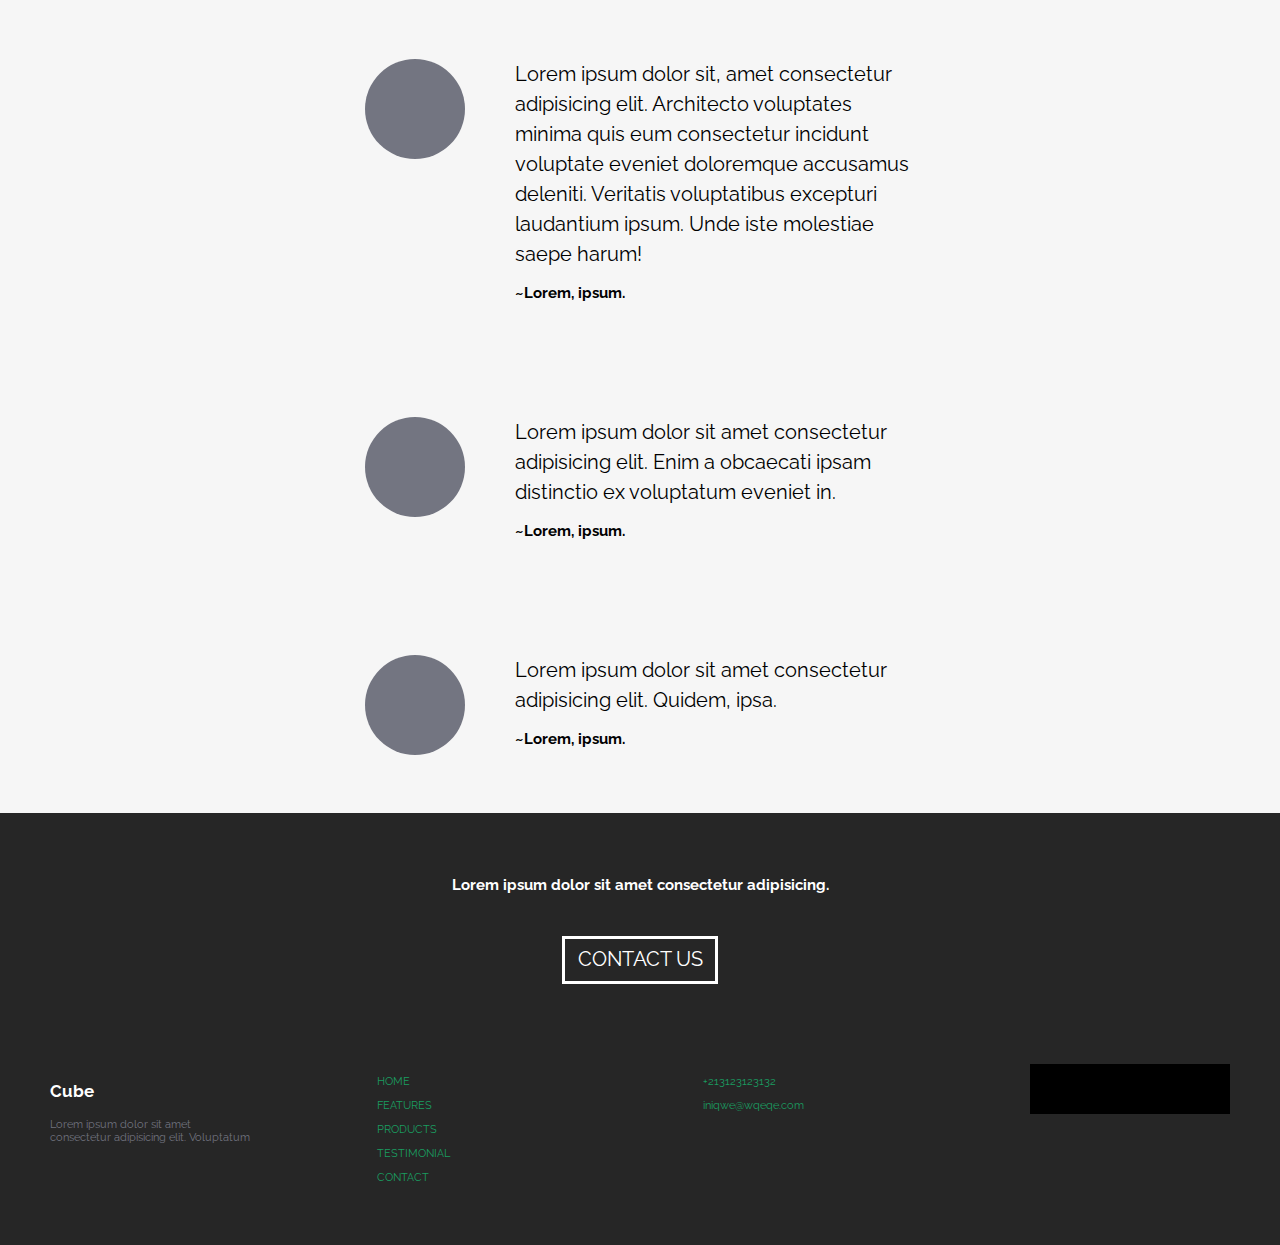
==== commit c337de91: "ukonczony kontakt" ====
--- a/index.html
+++ b/index.html
@@ -207,7 +207,7 @@
         <div class="kontakt2">
             <div class="kolumna1">
                 <h3>Cube</h3>
-                <p>Lorem ipsum dolor sit amet consectetur adipisicing elit. Voluptatum vero itaque fugiat consequuntur autem alias?</p>
+                <p>Lorem ipsum dolor sit amet consectetur adipisicing elit. Voluptatum </p>
             </div>
             <div class="kolumna2">
                 <p>HOME</p>
@@ -224,14 +224,7 @@
         </div>
     </section>
 
-    <div class="button">
-
-        <a href="#">
-            <span>kup teraz</span>
-            <span>super okazja</span>
-        </a>
-
-    </div>
+  
 
 </body>
 
--- a/css/main.css
+++ b/css/main.css
@@ -264,7 +264,7 @@
           transform: translateY(-5rem);
 }
 
-section.container-note {
+section.note-fluid {
   background-color: #F6F6F6;
   display: -webkit-box;
   display: -ms-flexbox;
@@ -279,19 +279,19 @@
   padding-top: 10rem;
 }
 
-section.container-note div.naglowek > h2 {
+section.note-fluid div.naglowek > h2 {
   text-align: center;
   font-size: 4rem;
   font-weight: 200;
 }
 
-section.container-note div.naglowek > p {
+section.note-fluid div.naglowek > p {
   text-align: center;
   font-size: 1.5rem;
   font-weight: 400;
 }
 
-section.container-note div.zbior {
+section.note-fluid div.zbior {
   display: -webkit-box;
   display: -ms-flexbox;
   display: flex;
@@ -301,7 +301,7 @@
       justify-content: space-around;
 }
 
-section.container-note div.zbior div.cytat {
+section.note-fluid div.zbior div.cytat {
   -webkit-box-sizing: border-box;
           box-sizing: border-box;
   display: -webkit-box;
@@ -312,31 +312,31 @@
       flex-wrap: wrap;
 }
 
-section.container-note div.zbior div.cytat div.kuleczka {
+section.note-fluid div.zbior div.cytat div.kuleczka {
   height: 10rem;
   width: 10rem;
   background-color: #737581;
   border-radius: 50%;
 }
 
-section.container-note div.zbior div.cytat article {
+section.note-fluid div.zbior div.cytat article {
   font-size: 2rem;
   margin-left: 5rem;
   width: 40rem;
   line-height: 3rem;
 }
 
-section.container-note div.zbior div.cytat div.tekst {
-  display: -webkit-box;
-  display: -ms-flexbox;
-  display: flex;
-  -webkit-box-orient: vertical;
-  -webkit-box-direction: normal;
-      -ms-flex-direction: column;
-          flex-direction: column;
-}
-
-section.container-note div.zbior div.cytat div.tekst > p {
+section.note-fluid div.zbior div.cytat div.tekst {
+  display: -webkit-box;
+  display: -ms-flexbox;
+  display: flex;
+  -webkit-box-orient: vertical;
+  -webkit-box-direction: normal;
+      -ms-flex-direction: column;
+          flex-direction: column;
+}
+
+section.note-fluid div.zbior div.cytat div.tekst > p {
   margin-left: 5rem;
   font-size: 1.5rem;
   font-weight: bold;
@@ -357,7 +357,7 @@
   height: 4rem;
 }
 
-section.products-fluide {
+section.products-fluid {
   margin-top: 5rem;
   display: -webkit-box;
   display: -ms-flexbox;
@@ -371,30 +371,30 @@
           align-items: center;
 }
 
-section.products-fluide div.naglowek {
-  display: -webkit-box;
-  display: -ms-flexbox;
-  display: flex;
-  -webkit-box-orient: vertical;
-  -webkit-box-direction: normal;
-      -ms-flex-direction: column;
-          flex-direction: column;
-  -webkit-box-align: center;
-      -ms-flex-align: center;
-          align-items: center;
-}
-
-section.products-fluide div.naglowek > h2 {
+section.products-fluid div.naglowek {
+  display: -webkit-box;
+  display: -ms-flexbox;
+  display: flex;
+  -webkit-box-orient: vertical;
+  -webkit-box-direction: normal;
+      -ms-flex-direction: column;
+          flex-direction: column;
+  -webkit-box-align: center;
+      -ms-flex-align: center;
+          align-items: center;
+}
+
+section.products-fluid div.naglowek > h2 {
   font-size: 4rem;
   font-weight: 200;
 }
 
-section.products-fluide div.naglowek > p {
+section.products-fluid div.naglowek > p {
   font-size: 1.5rem;
   font-weight: 400;
 }
 
-section.products-fluide div.podelko {
+section.products-fluid div.podelko {
   display: -webkit-box;
   display: -ms-flexbox;
   display: flex;
@@ -403,7 +403,7 @@
   margin-top: 5rem;
 }
 
-section.products-fluide div.podelko div.prostokat1 {
+section.products-fluid div.podelko div.prostokat1 {
   display: -webkit-box;
   display: -ms-flexbox;
   display: flex;
@@ -418,26 +418,26 @@
   height: 50rem;
 }
 
-section.products-fluide div.podelko div.prostokat1 div.kwadrat1 {
+section.products-fluid div.podelko div.prostokat1 div.kwadrat1 {
   height: 24rem;
   width: 30rem;
   background-color: #E1A87B;
 }
 
-section.products-fluide div.podelko div.prostokat1 div.kwadrat2 {
+section.products-fluid div.podelko div.prostokat1 div.kwadrat2 {
   height: 24rem;
   width: 30rem;
   background-color: #A69DA0;
 }
 
-section.products-fluide div.podelko div.prostokat2 {
+section.products-fluid div.podelko div.prostokat2 {
   width: 30rem;
   height: 50rem;
   background-color: #E1DDDA;
   margin: 0 5rem;
 }
 
-section.products-fluide div.podelko div.prostokat3 {
+section.products-fluid div.podelko div.prostokat3 {
   display: -webkit-box;
   display: -ms-flexbox;
   display: flex;
@@ -452,15 +452,120 @@
   height: 50rem;
 }
 
-section.products-fluide div.podelko div.prostokat3 div.kwadrat3 {
+section.products-fluid div.podelko div.prostokat3 div.kwadrat3 {
   height: 24rem;
   width: 30rem;
   background-color: #BFEEB8;
 }
 
-section.products-fluide div.podelko div.prostokat3 div.kwadrat4 {
+section.products-fluid div.podelko div.prostokat3 div.kwadrat4 {
   height: 24rem;
   width: 30rem;
   background-color: #8FA387;
 }
+
+div.button3 {
+  margin: 3rem 0 3rem 0;
+  border: 3px solid #ffffff;
+}
+
+div.button3 > a {
+  display: inline-block;
+  width: 15rem;
+  height: 4rem;
+  background-color: #262626;
+  text-decoration: none;
+  color: #ffffff;
+  overflow: hidden;
+}
+
+div.button3 > a > span {
+  line-height: 4rem;
+  text-align: center;
+  display: block;
+  font-size: 2rem;
+  -webkit-transition: 0.3s linear;
+  transition: 0.3s linear;
+}
+
+div.button3 > a:hover span {
+  -webkit-transform: translateY(-4rem);
+          transform: translateY(-4rem);
+}
+
+section.contact-fluide {
+  padding-top: 5rem;
+  display: -webkit-box;
+  display: -ms-flexbox;
+  display: flex;
+  -webkit-box-orient: vertical;
+  -webkit-box-direction: normal;
+      -ms-flex-direction: column;
+          flex-direction: column;
+  -webkit-box-align: center;
+      -ms-flex-align: center;
+          align-items: center;
+  background-color: #262626;
+}
+
+section.contact-fluide div.kontakt1 {
+  display: -webkit-box;
+  display: -ms-flexbox;
+  display: flex;
+  -webkit-box-orient: vertical;
+  -webkit-box-direction: normal;
+      -ms-flex-direction: column;
+          flex-direction: column;
+  -webkit-box-align: center;
+      -ms-flex-align: center;
+          align-items: center;
+  color: white;
+}
+
+section.contact-fluide div.kontakt2 {
+  display: -webkit-box;
+  display: -ms-flexbox;
+  display: flex;
+  -webkit-box-pack: justify;
+      -ms-flex-pack: justify;
+          justify-content: space-between;
+  width: 100%;
+}
+
+section.contact-fluide div.kontakt2 div.kolumna1 {
+  width: 20rem;
+  margin: 5rem;
+  color: white;
+}
+
+section.contact-fluide div.kontakt2 div.kolumna1 > h3 {
+  font-size: 1.7rem;
+}
+
+section.contact-fluide div.kontakt2 div.kolumna1 > p {
+  font-size: 1.1rem;
+  color: #71737F;
+}
+
+section.contact-fluide div.kontakt2 div.kolumna2 {
+  width: 20rem;
+  margin: 5rem;
+  color: #1A9C60;
+  font-size: 1.1rem;
+}
+
+section.contact-fluide div.kontakt2 div.kolumna3 {
+  width: 20rem;
+  margin: 5rem;
+  color: #1A9C60;
+  font-size: 1.1rem;
+}
+
+section.contact-fluide div.kontakt2 div.kolumna4 {
+  background-color: #000000;
+  height: 5rem;
+  width: 20rem;
+  margin: 5rem;
+  font-size: 1.1rem;
+}
 /*# sourceMappingURL=main.css.map */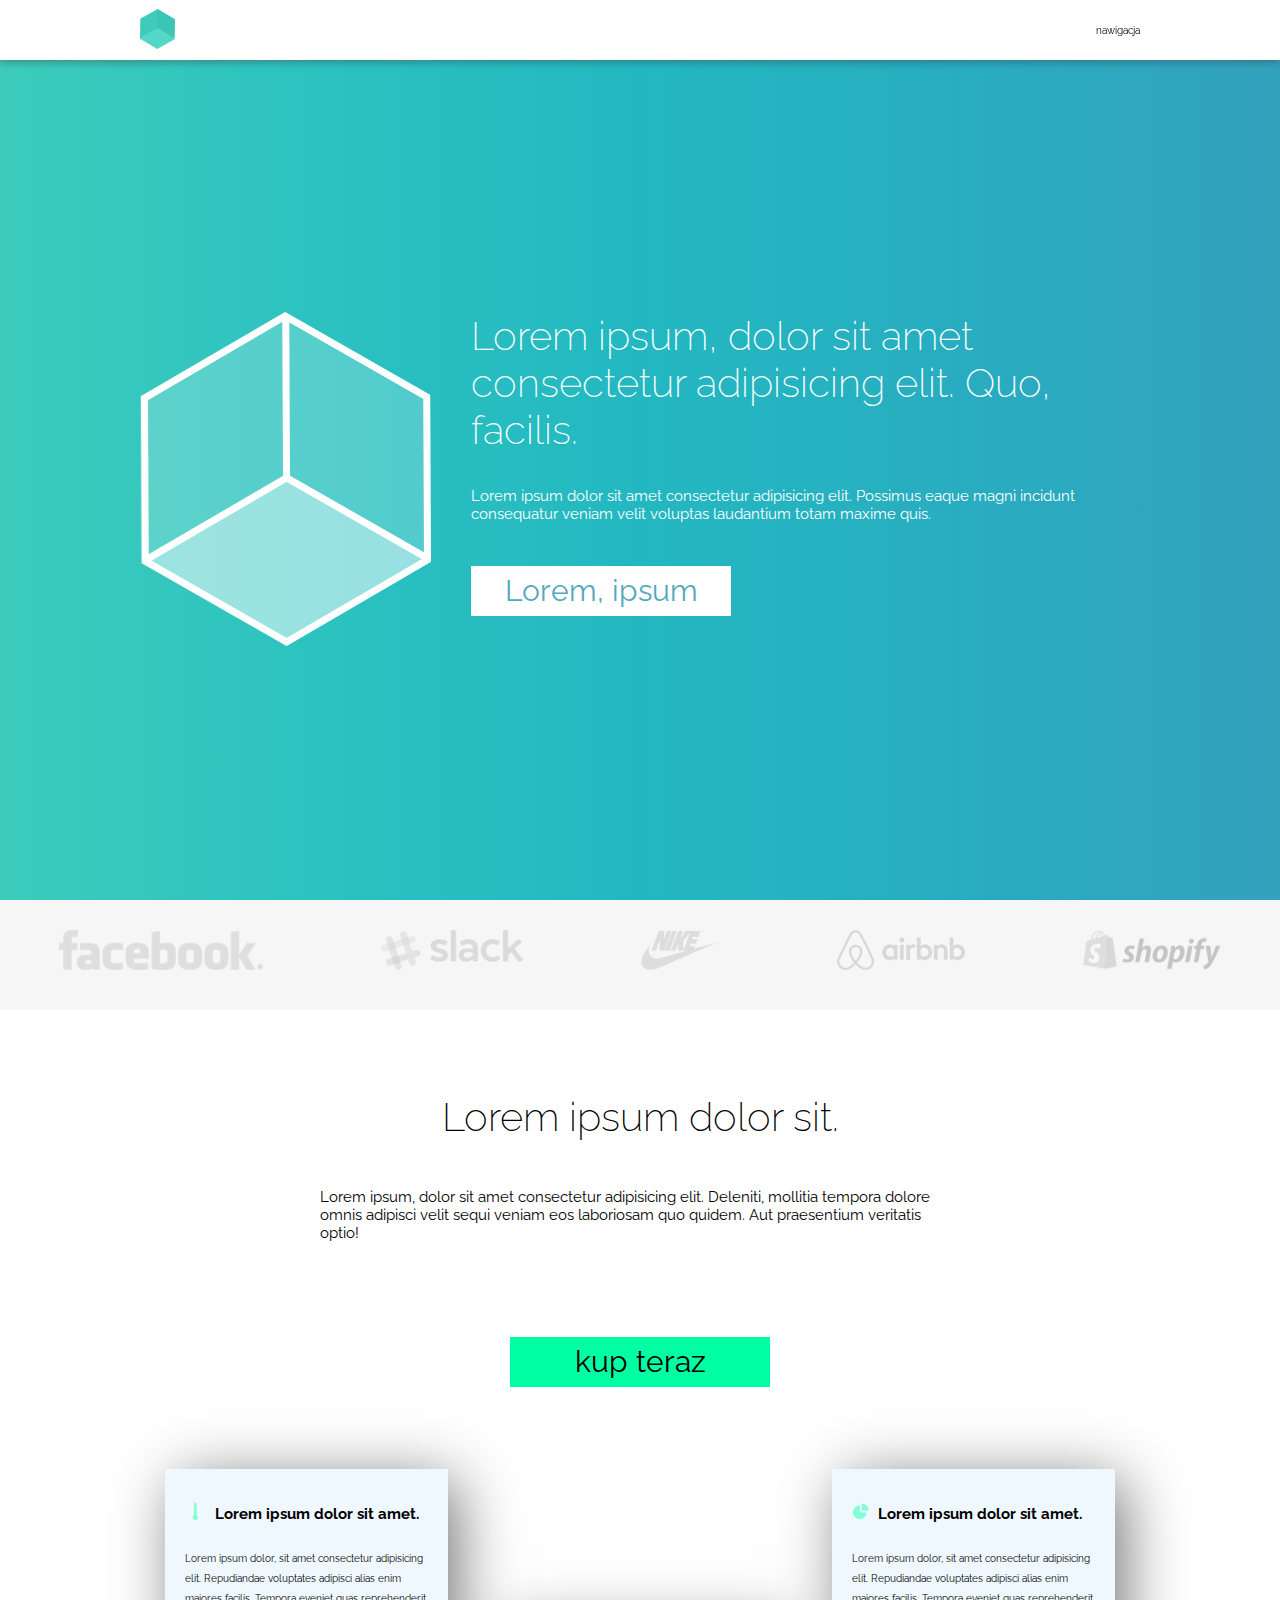
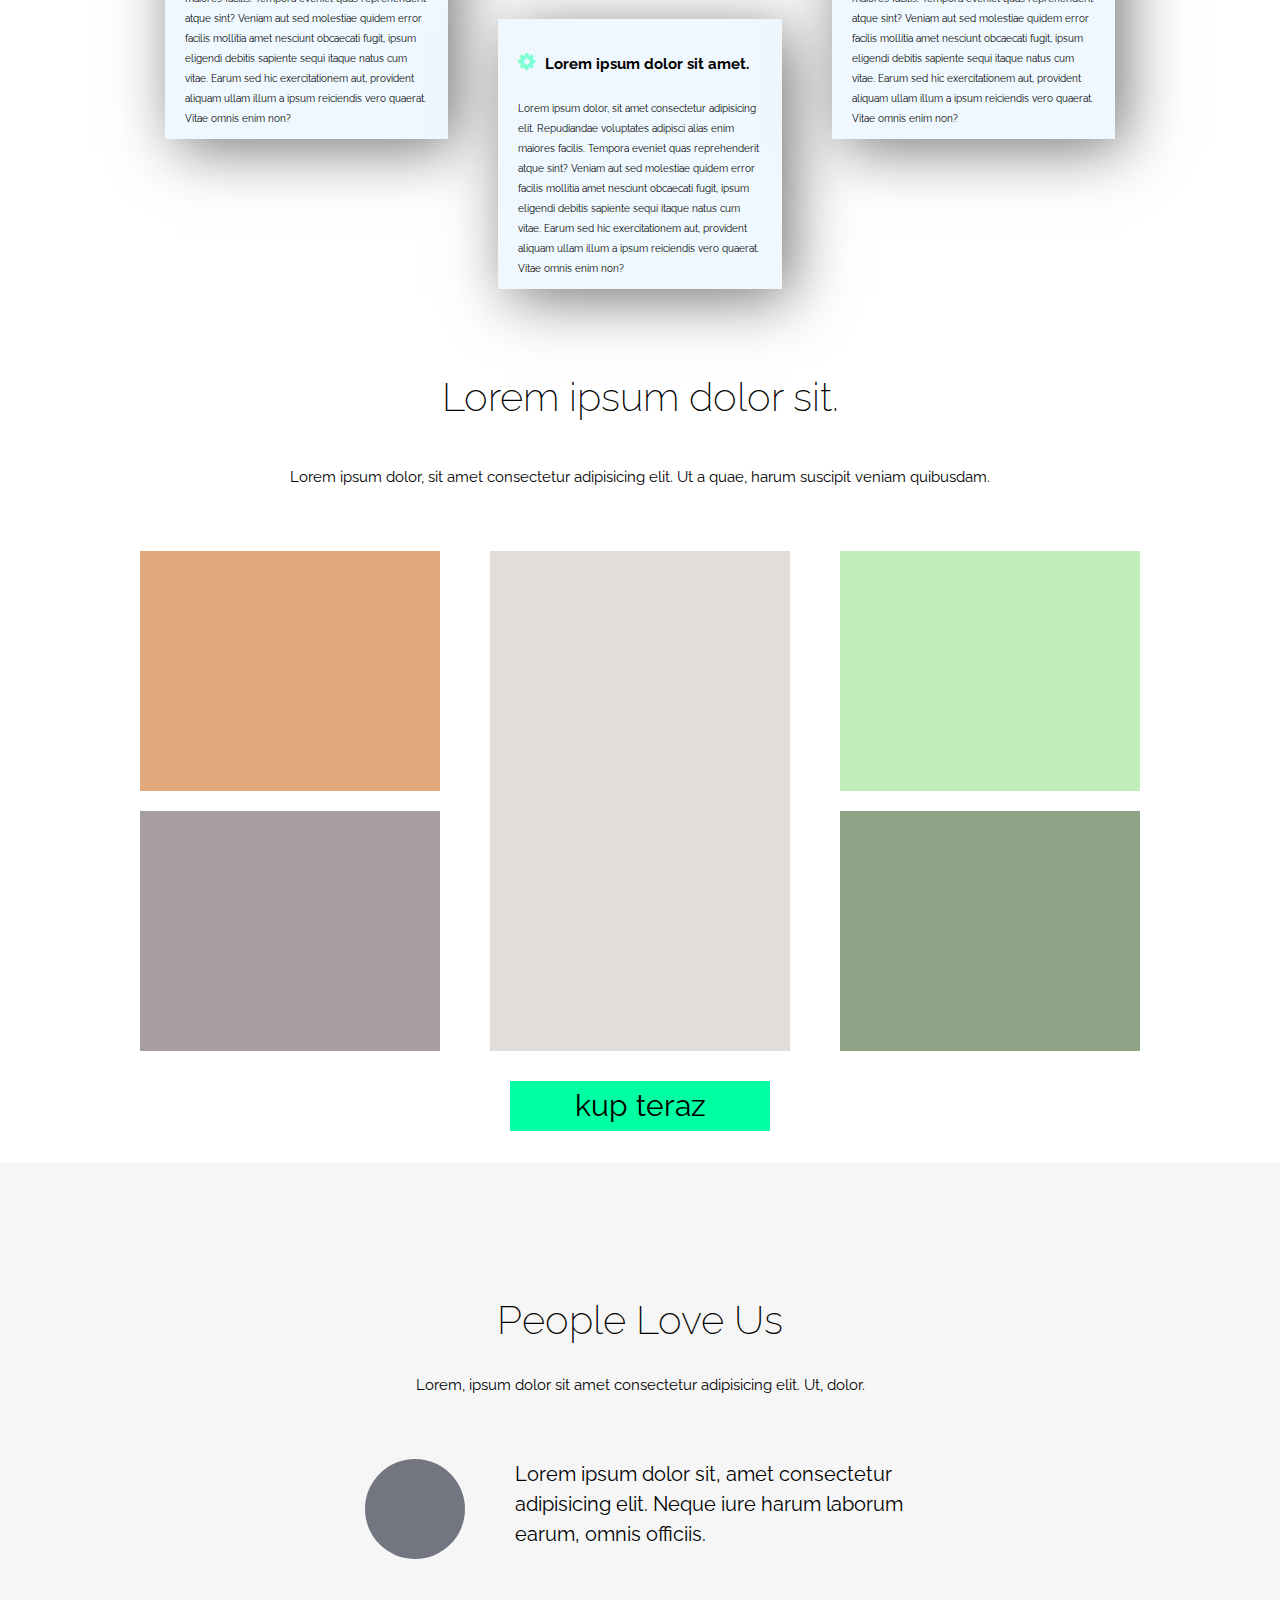
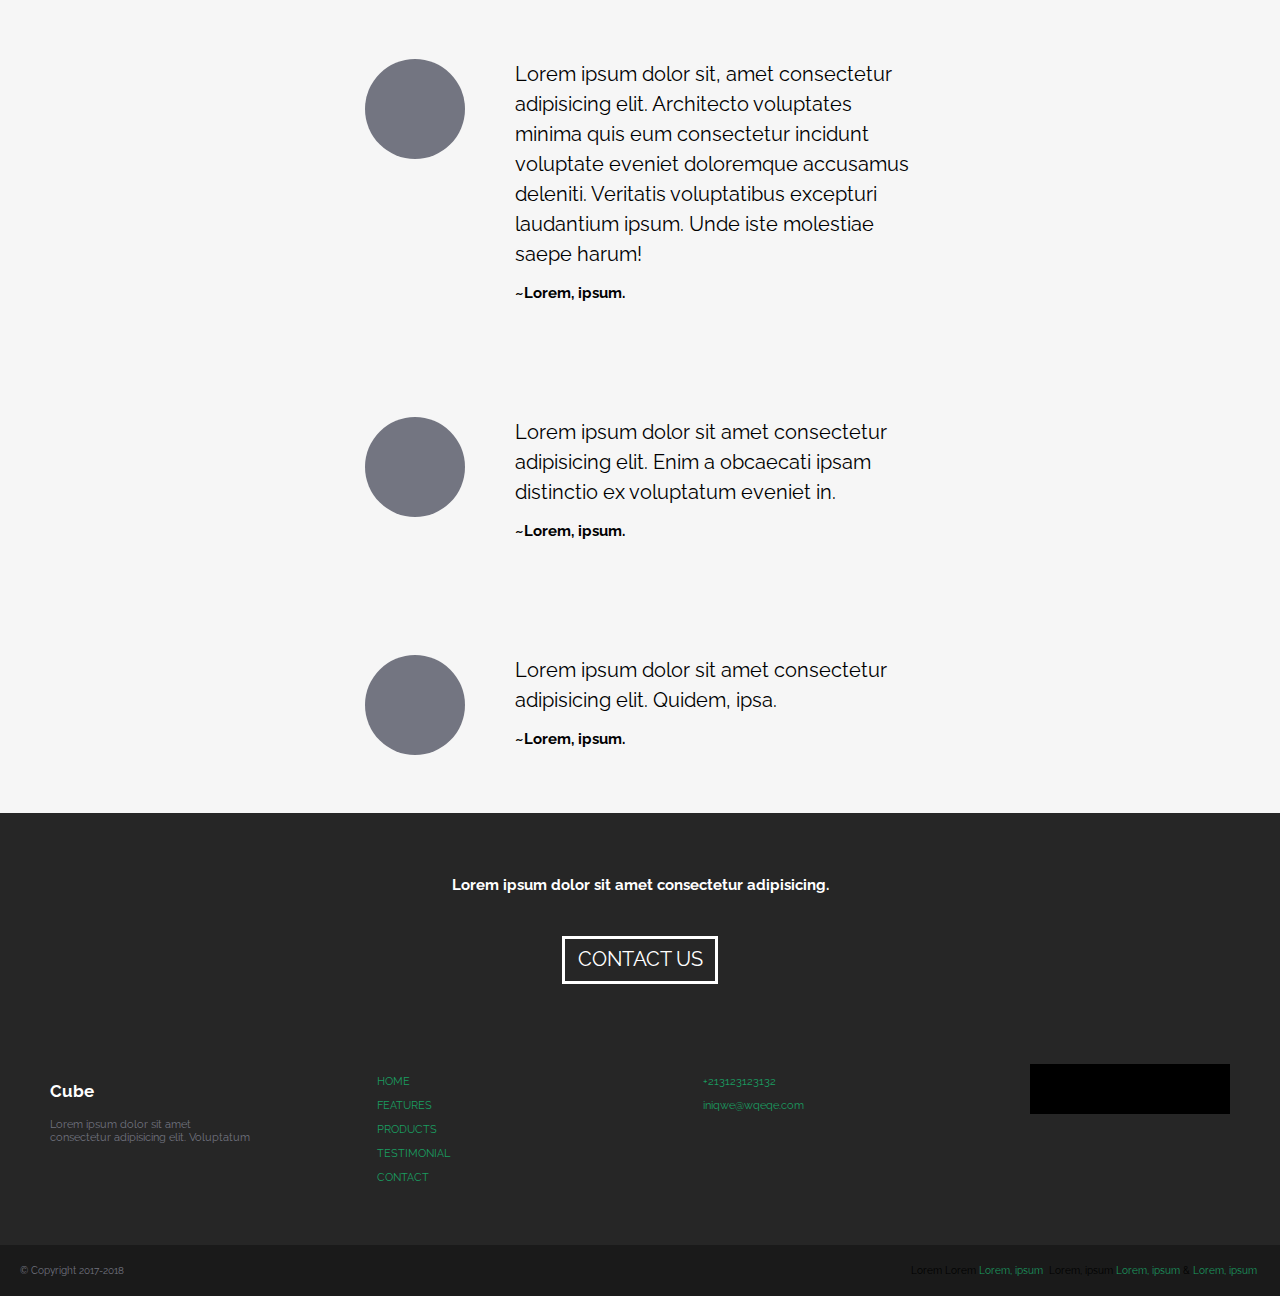
==== commit 1f079f8c: "footer" ====
--- a/index.html
+++ b/index.html
@@ -224,7 +224,17 @@
         </div>
     </section>
 
-  
+  <section class="container-fluid footer-fluide">
+    <div class="coppy">© Copyright 2017-2018 </div>
+    <div class="authors">
+        <span>Lorem Lorem&nbsp;</span>
+        <span class="zielony">Lorem, ipsum &nbsp;</span>
+        <span>Lorem, ipsum&nbsp;</span>
+        <span class="zielony">Lorem, ipsum&nbsp;</span>
+        <span>&&nbsp;</span>
+        <span class="zielony">Lorem, ipsum&nbsp;</span>
+    </div>
+  </section>
 
 </body>
 
--- a/css/main.css
+++ b/css/main.css
@@ -568,4 +568,33 @@
   margin: 5rem;
   font-size: 1.1rem;
 }
+
+section.footer-fluide {
+  display: -webkit-box;
+  display: -ms-flexbox;
+  display: flex;
+  -webkit-box-pack: justify;
+      -ms-flex-pack: justify;
+          justify-content: space-between;
+  -ms-flex-line-pack: center;
+      align-content: center;
+  padding: 2rem;
+  background-color: #1A1A1A;
+  -webkit-box-sizing: border-box;
+          box-sizing: border-box;
+}
+
+section.footer-fluide div.coppy {
+  color: #71737F;
+}
+
+section.footer-fluide div.authors {
+  display: -webkit-box;
+  display: -ms-flexbox;
+  display: flex;
+}
+
+section.footer-fluide div.authors > span.zielony {
+  color: #1A9C60;
+}
 /*# sourceMappingURL=main.css.map */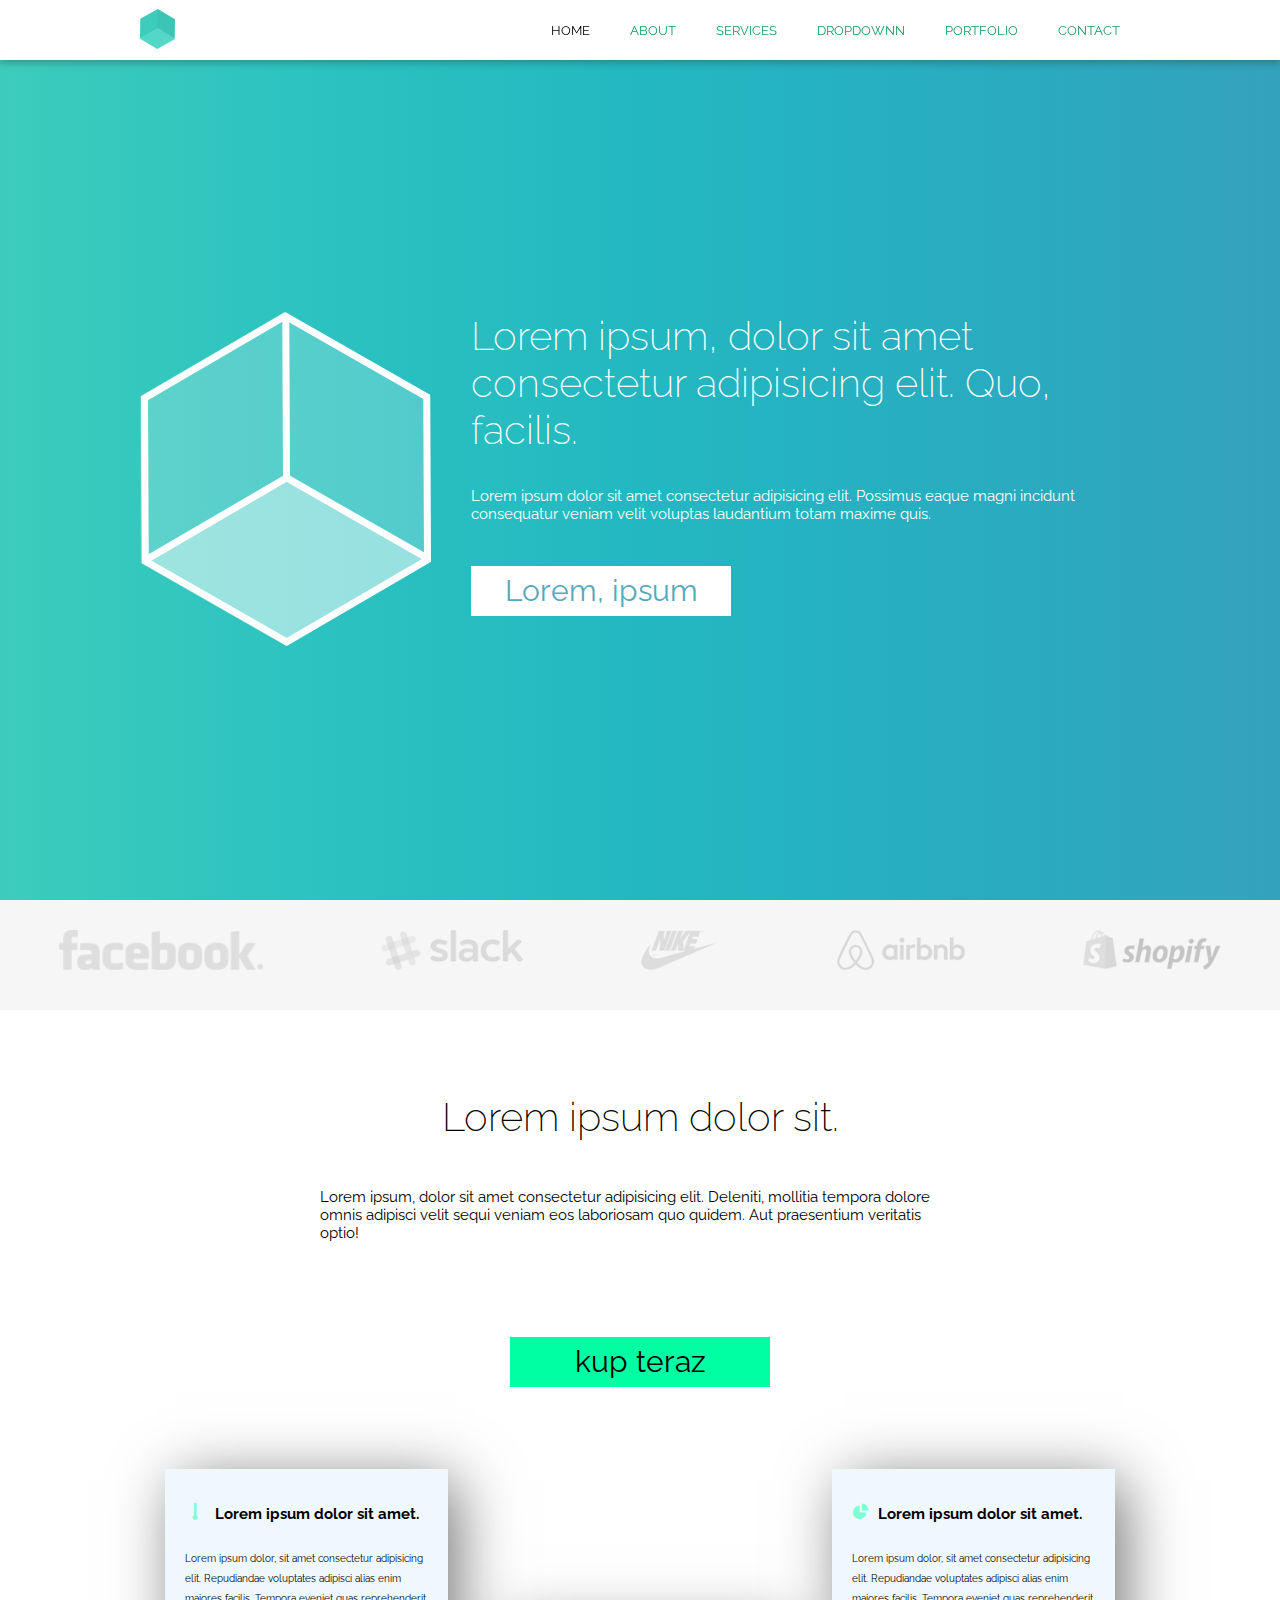
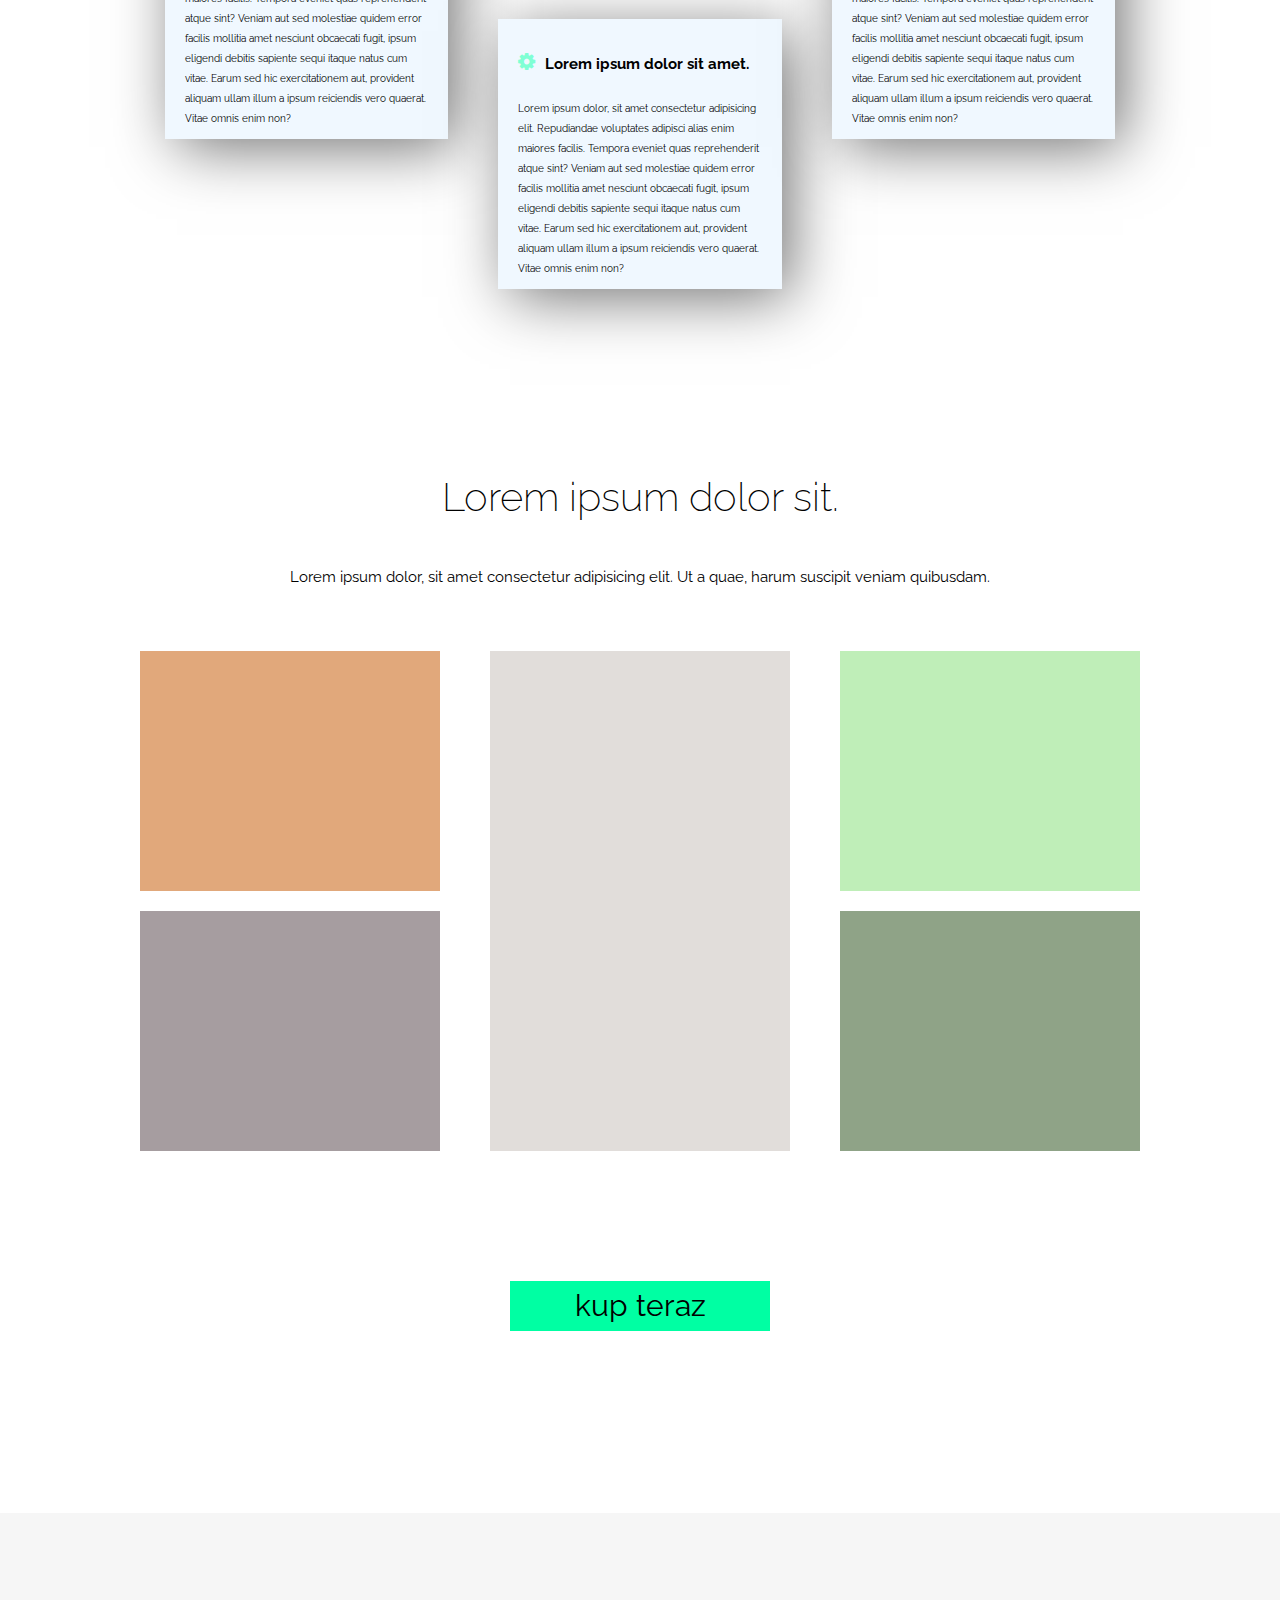
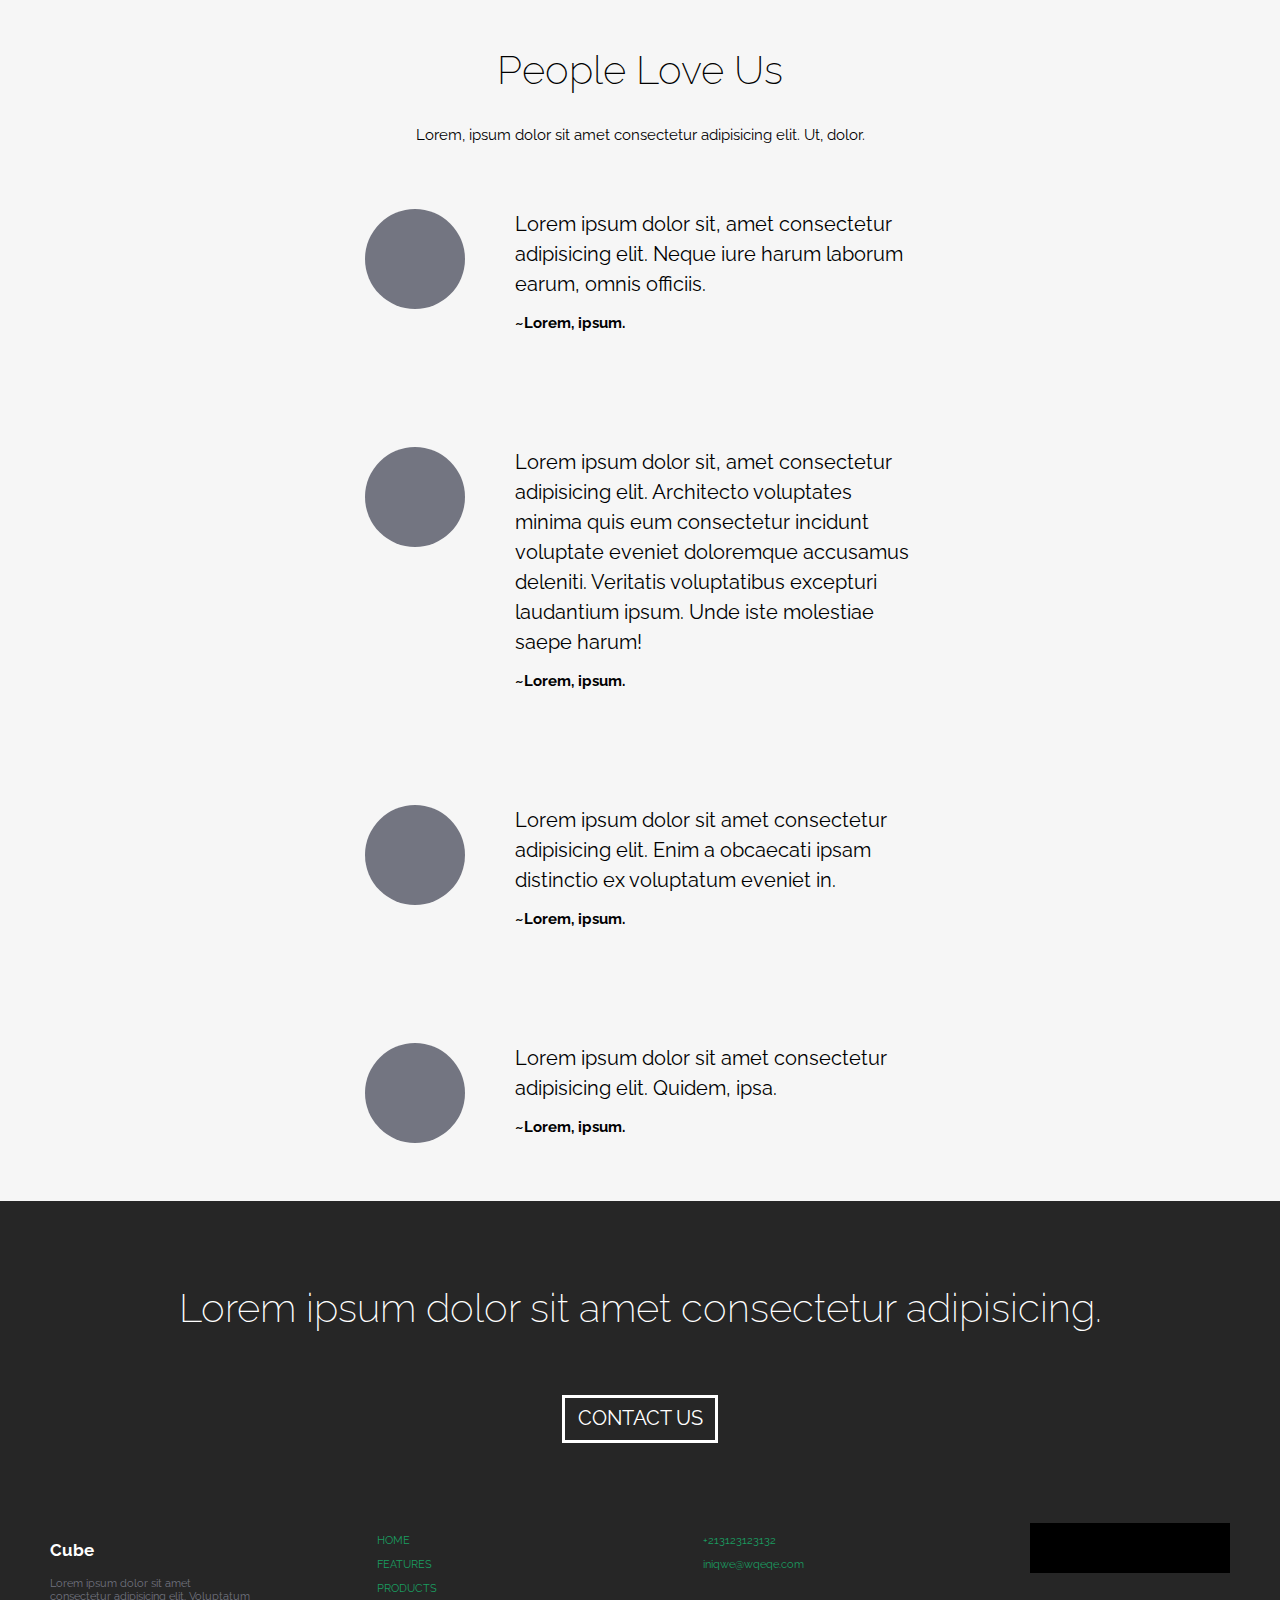
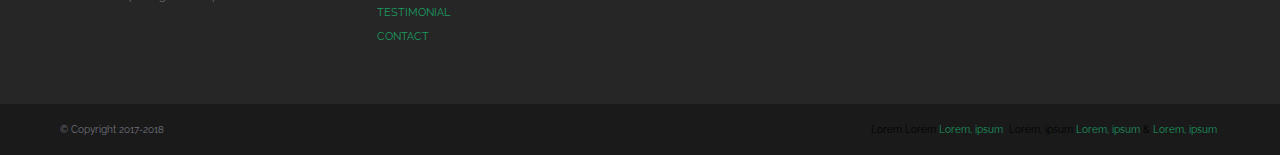
==== commit 1a28ed61: "koniec 29.10.2018" ====
--- a/index.html
+++ b/index.html
@@ -16,8 +16,14 @@
         <div class="container navbar">
             <a href="#"><img src="img/logo.png" alt="logo strony"></a>
             <nav>
-                <h2 class="hidden">nawigacja</h2>
-                nawigacja
+                <div class="nawigacja">
+                    <div class="menu"> <a href="*">home</a></div>
+                    <div class="menu2"><a href="*">about</a></div>
+                    <div class="menu2"><a href="*">services</a></div>
+                    <div class="menu2"><a href="*">dropdownn</a></div>
+                    <div class="menu2"><a href="*">portfolio</a></div>
+                    <div class="menu2"><a href="*">contact</a></div>
+                </div>
             </nav>
         </div>
 
@@ -157,6 +163,7 @@
                     <article>Lorem ipsum dolor sit, amet consectetur adipisicing elit. Neque iure harum laborum earum,
                         omnis officiis.
                     </article>
+                    <p>~Lorem, ipsum.</p>
                 </div>
             </div>
 
@@ -201,7 +208,7 @@
                     <span>CONTACT US</span>
                     <span>NOW</span>
                 </a>
-        
+
             </div>
         </div>
         <div class="kontakt2">
@@ -224,17 +231,17 @@
         </div>
     </section>
 
-  <section class="container-fluid footer-fluide">
-    <div class="coppy">© Copyright 2017-2018 </div>
-    <div class="authors">
-        <span>Lorem Lorem&nbsp;</span>
-        <span class="zielony">Lorem, ipsum &nbsp;</span>
-        <span>Lorem, ipsum&nbsp;</span>
-        <span class="zielony">Lorem, ipsum&nbsp;</span>
-        <span>&&nbsp;</span>
-        <span class="zielony">Lorem, ipsum&nbsp;</span>
-    </div>
-  </section>
+    <section class="container-fluid footer-fluide">
+        <div class="coppy">© Copyright 2017-2018 </div>
+        <div class="authors">
+            <span>Lorem Lorem&nbsp;</span>
+            <span class="zielony">Lorem, ipsum &nbsp;</span>
+            <span>Lorem, ipsum&nbsp;</span>
+            <span class="zielony">Lorem, ipsum&nbsp;</span>
+            <span>&&nbsp;</span>
+            <span class="zielony">Lorem, ipsum&nbsp;</span>
+        </div>
+    </section>
 
 </body>
 
--- a/css/main.css
+++ b/css/main.css
@@ -66,8 +66,30 @@
   height: 4rem;
 }
 
-section.navbar-fluid .hidden {
-  display: none;
+section.navbar-fluid div.nawigacja {
+  display: -webkit-box;
+  display: -ms-flexbox;
+  display: flex;
+}
+
+section.navbar-fluid div.nawigacja div.menu {
+  color: #000000;
+  margin: 0 2rem;
+}
+
+section.navbar-fluid div.nawigacja div.menu > a {
+  text-decoration: none;
+  text-transform: uppercase;
+  font-size: 1.3rem;
+  color: black;
+}
+
+section.navbar-fluid div.nawigacja div.menu2 > a {
+  margin: 0 2rem;
+  text-decoration: none;
+  text-transform: uppercase;
+  font-size: 1.3rem;
+  color: #1A9C60;
 }
 
 header.header-top-fluid {
@@ -358,7 +380,7 @@
 }
 
 section.products-fluid {
-  margin-top: 5rem;
+  margin: 15rem 0;
   display: -webkit-box;
   display: -ms-flexbox;
   display: flex;
@@ -400,7 +422,7 @@
   display: flex;
   -ms-flex-pack: distribute;
       justify-content: space-around;
-  margin-top: 5rem;
+  margin: 5rem 0;
 }
 
 section.products-fluid div.podelko div.prostokat1 {
@@ -434,7 +456,7 @@
   width: 30rem;
   height: 50rem;
   background-color: #E1DDDA;
-  margin: 0 5rem;
+  margin: 0 5rem 5rem 5rem;
 }
 
 section.products-fluid div.podelko div.prostokat3 {
@@ -522,6 +544,11 @@
   color: white;
 }
 
+section.contact-fluide div.kontakt1 > h2 {
+  font-size: 4rem;
+  font-weight: 200;
+}
+
 section.contact-fluide div.kontakt2 {
   display: -webkit-box;
   display: -ms-flexbox;
@@ -578,7 +605,7 @@
           justify-content: space-between;
   -ms-flex-line-pack: center;
       align-content: center;
-  padding: 2rem;
+  padding: 2rem 6rem;
   background-color: #1A1A1A;
   -webkit-box-sizing: border-box;
           box-sizing: border-box;
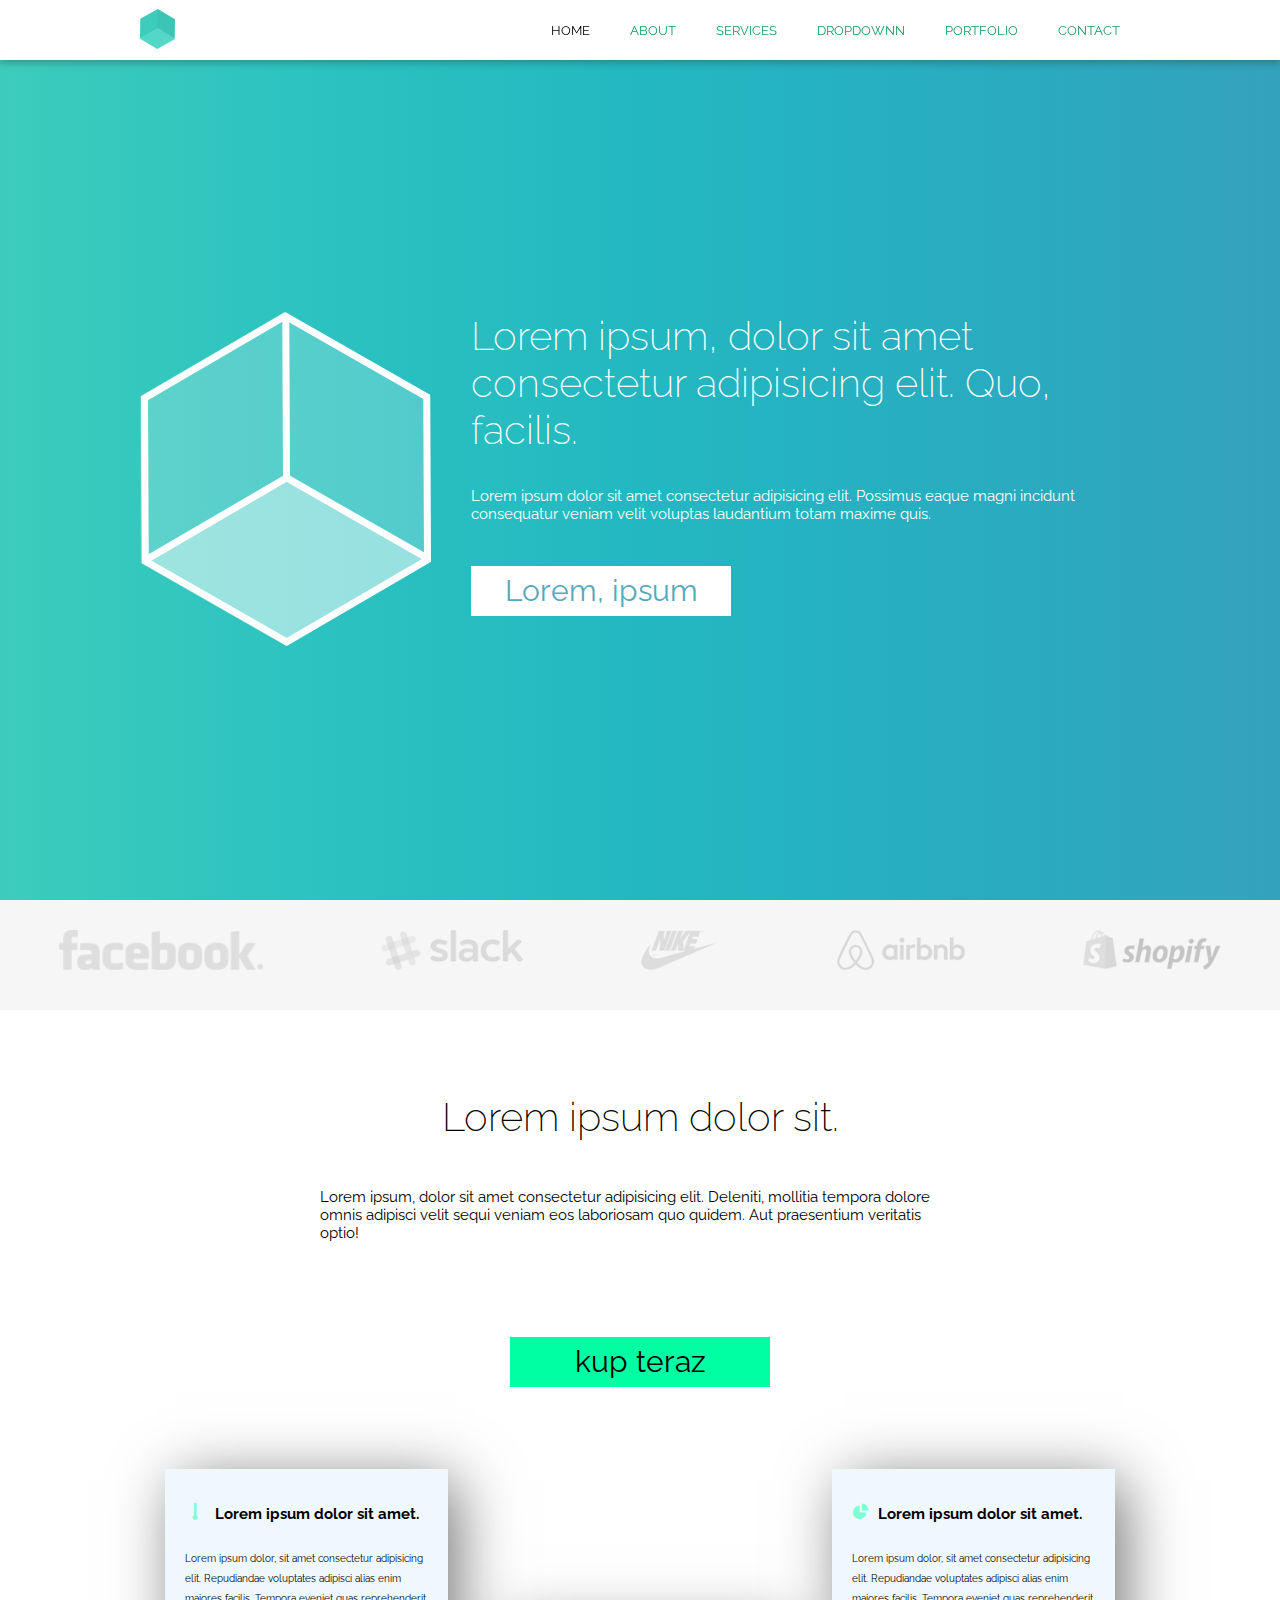
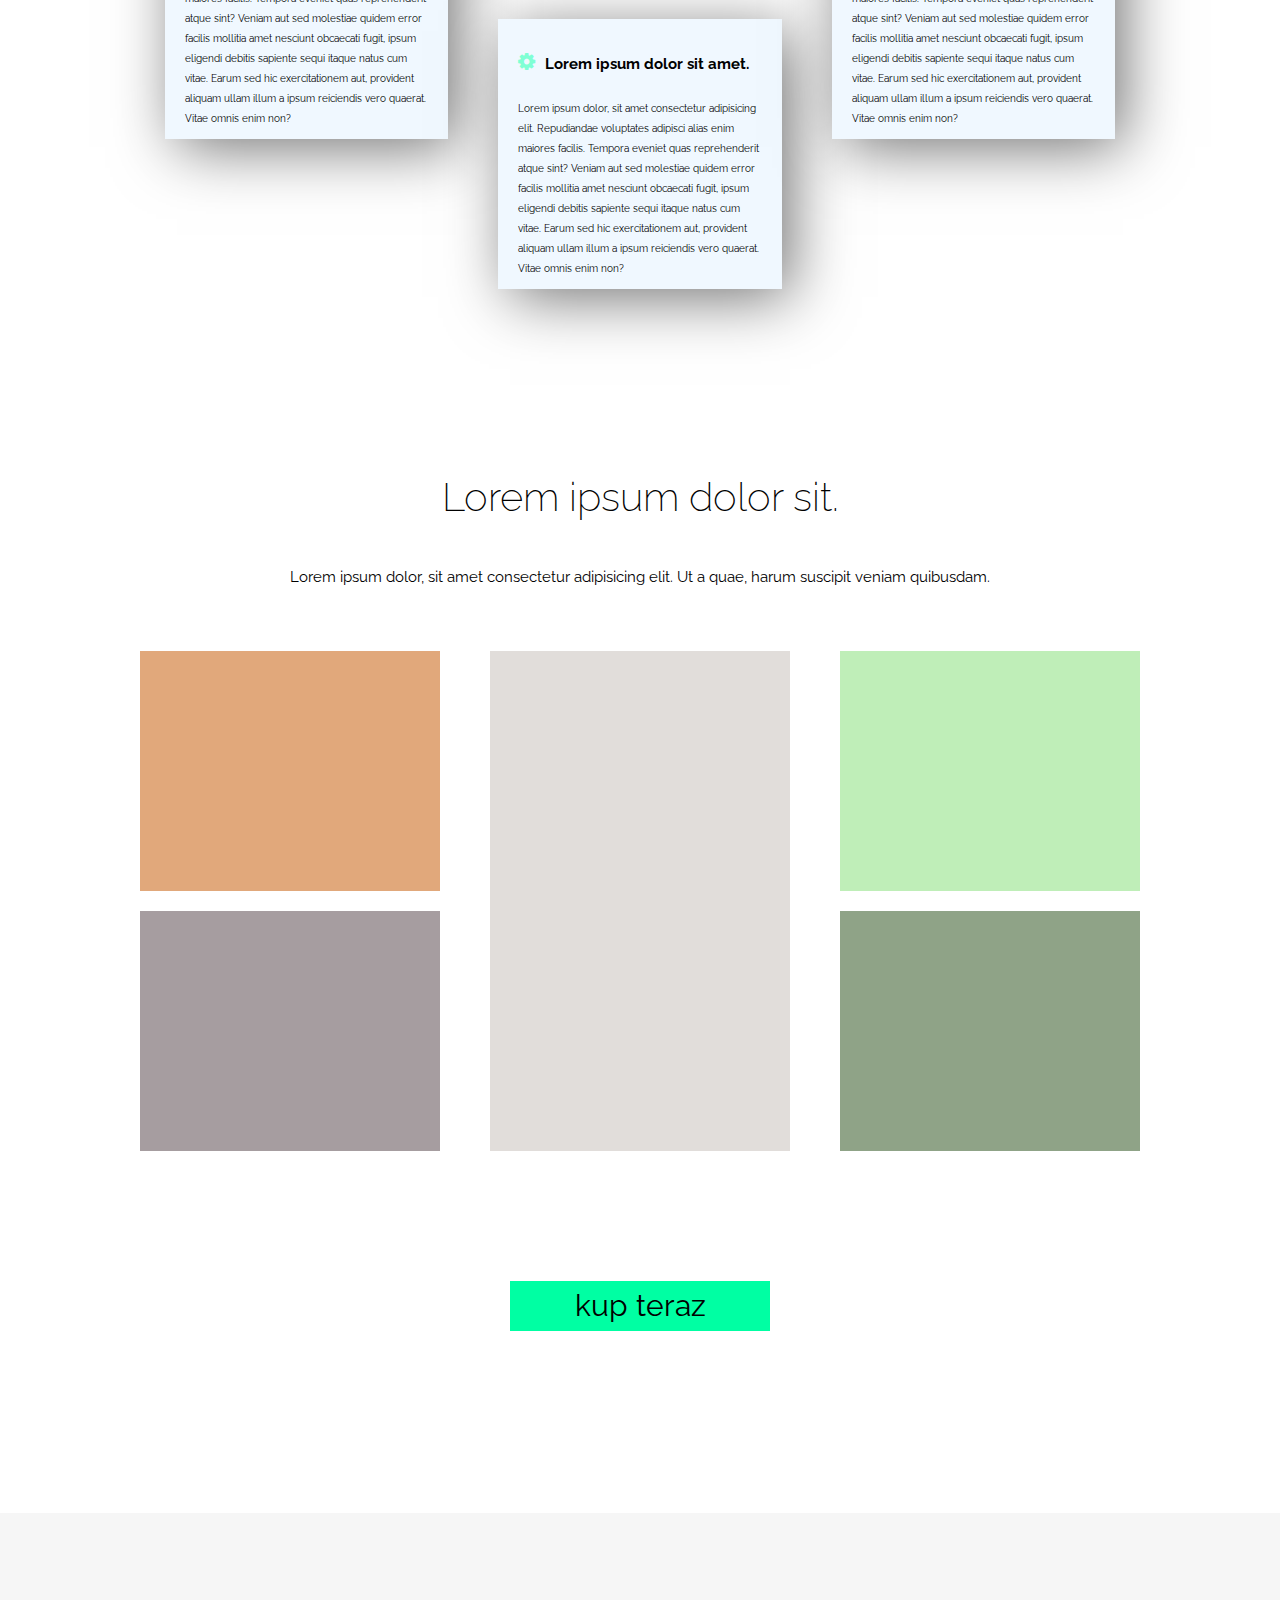
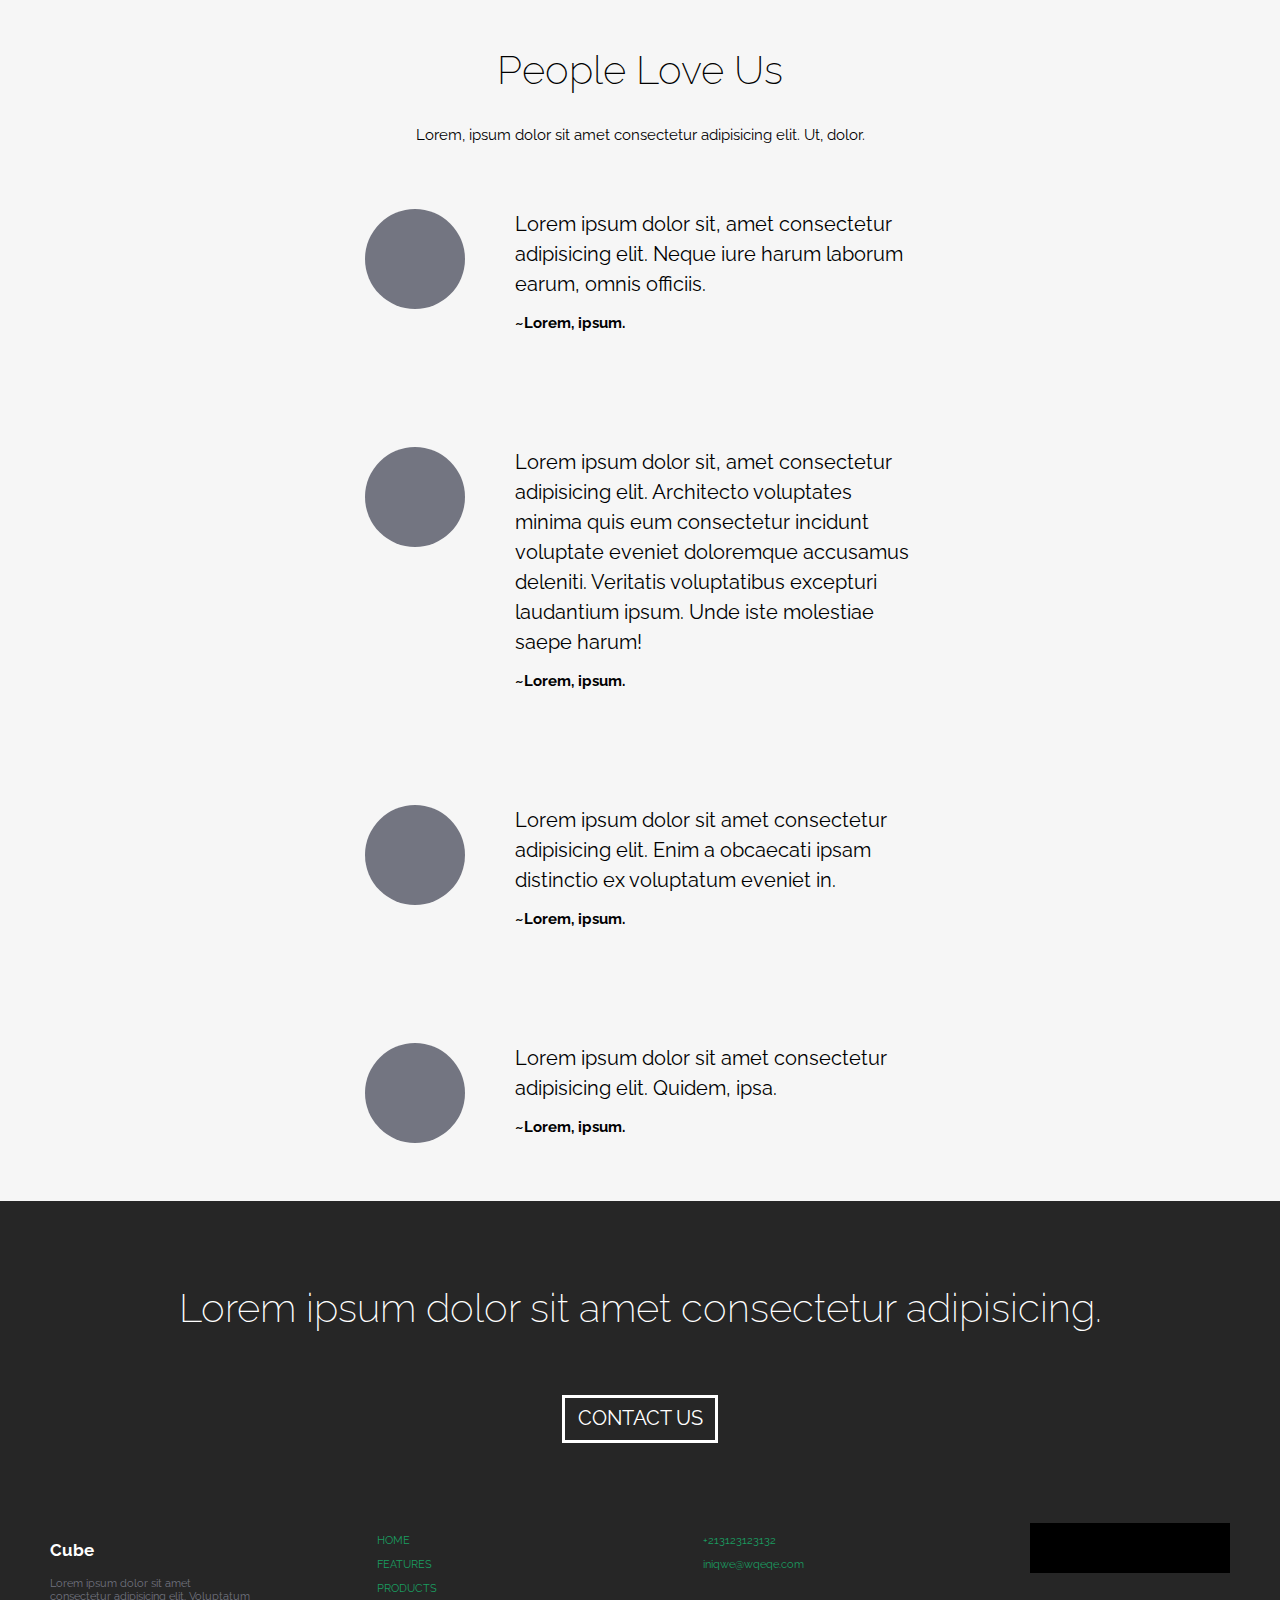
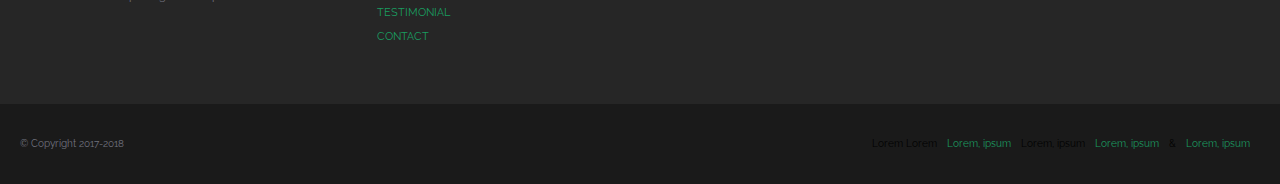
==== commit 5e2df625: "poprawki2" ====
--- a/index.html
+++ b/index.html
@@ -231,15 +231,16 @@
         </div>
     </section>
 
-    <section class="container-fluid footer-fluide">
-        <div class="coppy">© Copyright 2017-2018 </div>
+    <section class="container-fluid footer-fluid">
+        <div class="coppy">© Copyright 2017-2018</div>
         <div class="authors">
-            <span>Lorem Lorem&nbsp;</span>
-            <span class="zielony">Lorem, ipsum &nbsp;</span>
-            <span>Lorem, ipsum&nbsp;</span>
-            <span class="zielony">Lorem, ipsum&nbsp;</span>
-            <span>&&nbsp;</span>
-            <span class="zielony">Lorem, ipsum&nbsp;</span>
+            <p>Lorem Lorem</p>
+            <a href="*">Lorem, ipsum</a>
+            <p>Lorem, ipsum</p>
+            <a href="*">Lorem, ipsum</a>
+            <p>&</p>
+            <a href="*">Lorem, ipsum</a>
+            
         </div>
     </section>
 
--- a/css/main.css
+++ b/css/main.css
@@ -596,32 +596,41 @@
   font-size: 1.1rem;
 }
 
-section.footer-fluide {
+section.footer-fluid {
+  height: 8rem;
   display: -webkit-box;
   display: -ms-flexbox;
   display: flex;
   -webkit-box-pack: justify;
       -ms-flex-pack: justify;
           justify-content: space-between;
-  -ms-flex-line-pack: center;
-      align-content: center;
-  padding: 2rem 6rem;
+  -webkit-box-align: center;
+      -ms-flex-align: center;
+          align-items: center;
+  padding: 0 2rem;
   background-color: #1A1A1A;
   -webkit-box-sizing: border-box;
           box-sizing: border-box;
 }
 
-section.footer-fluide div.coppy {
+section.footer-fluid div.coppy {
   color: #71737F;
 }
 
-section.footer-fluide div.authors {
-  display: -webkit-box;
-  display: -ms-flexbox;
-  display: flex;
-}
-
-section.footer-fluide div.authors > span.zielony {
+section.footer-fluid div.authors {
+  display: -webkit-box;
+  display: -ms-flexbox;
+  display: flex;
+  -webkit-box-pack: center;
+      -ms-flex-pack: center;
+          justify-content: center;
+  -ms-flex-line-pack: center;
+      align-content: center;
+}
+
+section.footer-fluid div.authors a {
   color: #1A9C60;
+  text-decoration: none;
+  padding: 1rem;
 }
 /*# sourceMappingURL=main.css.map */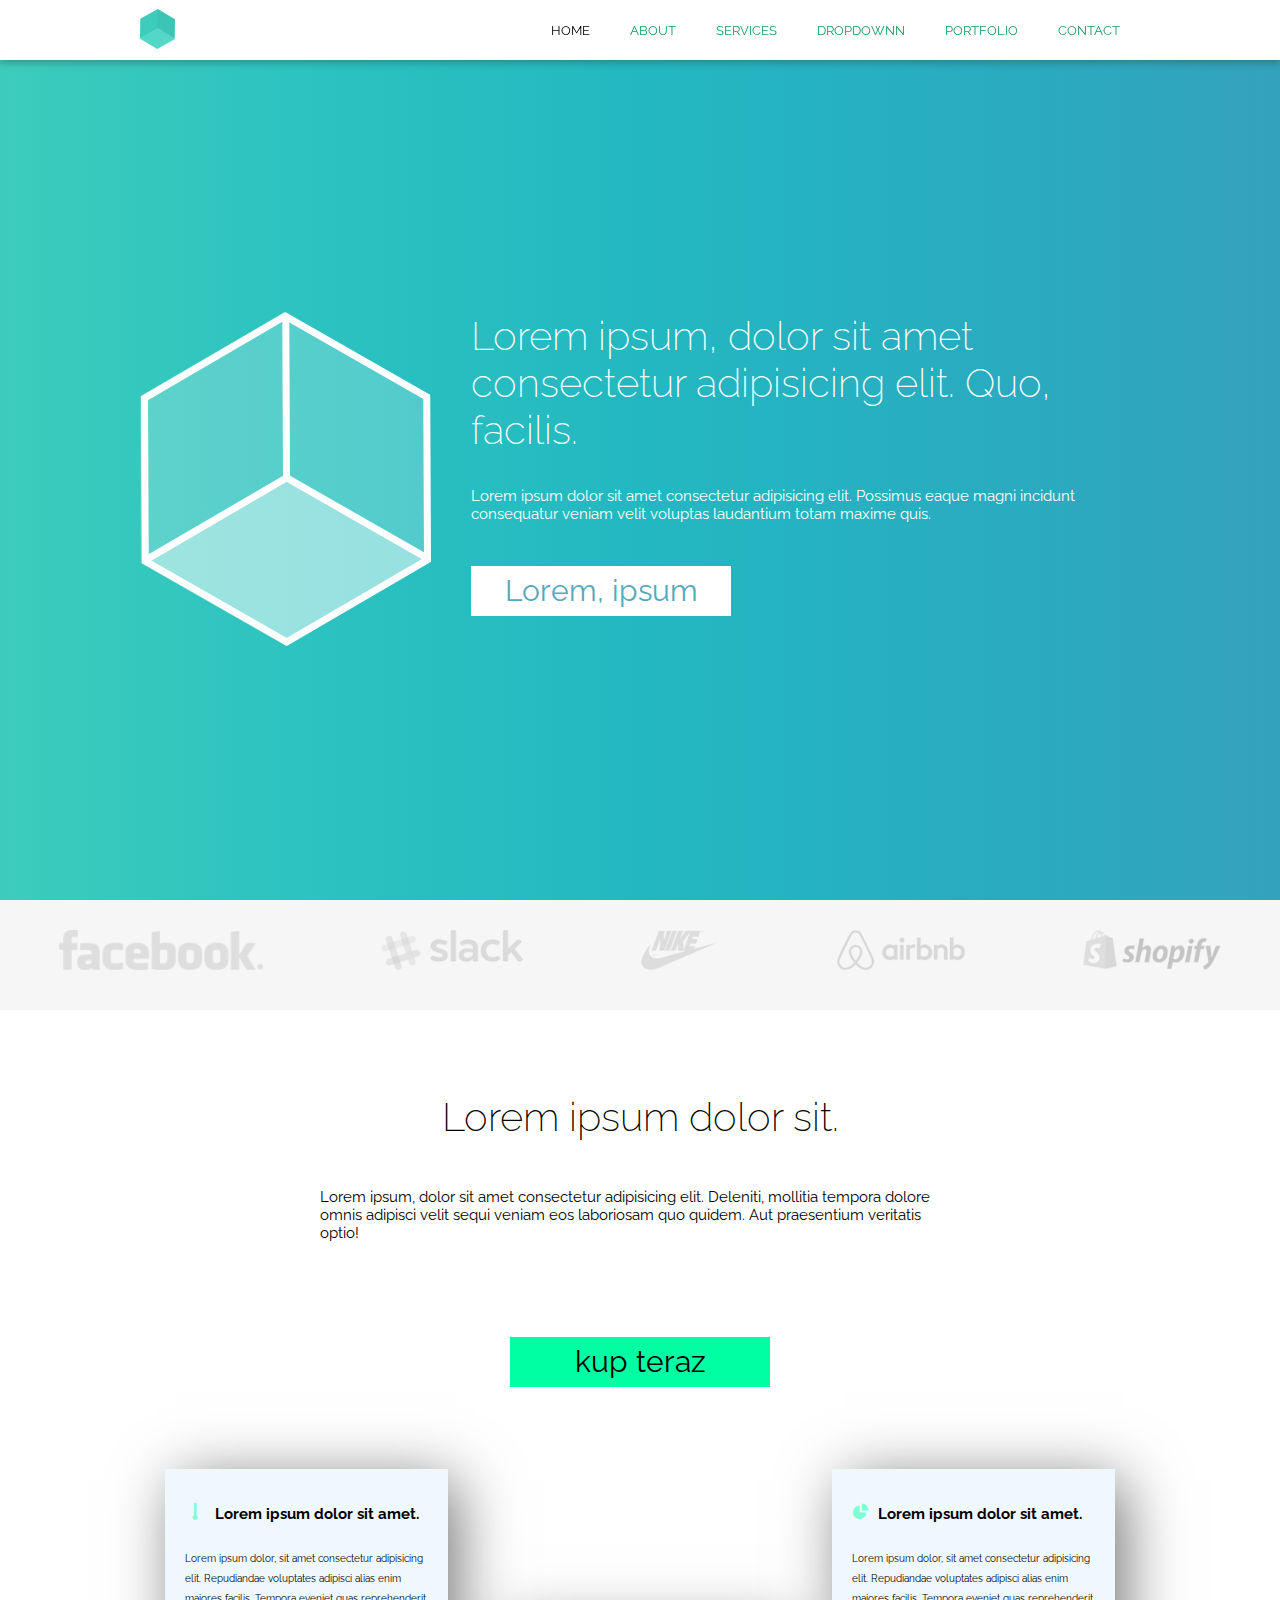
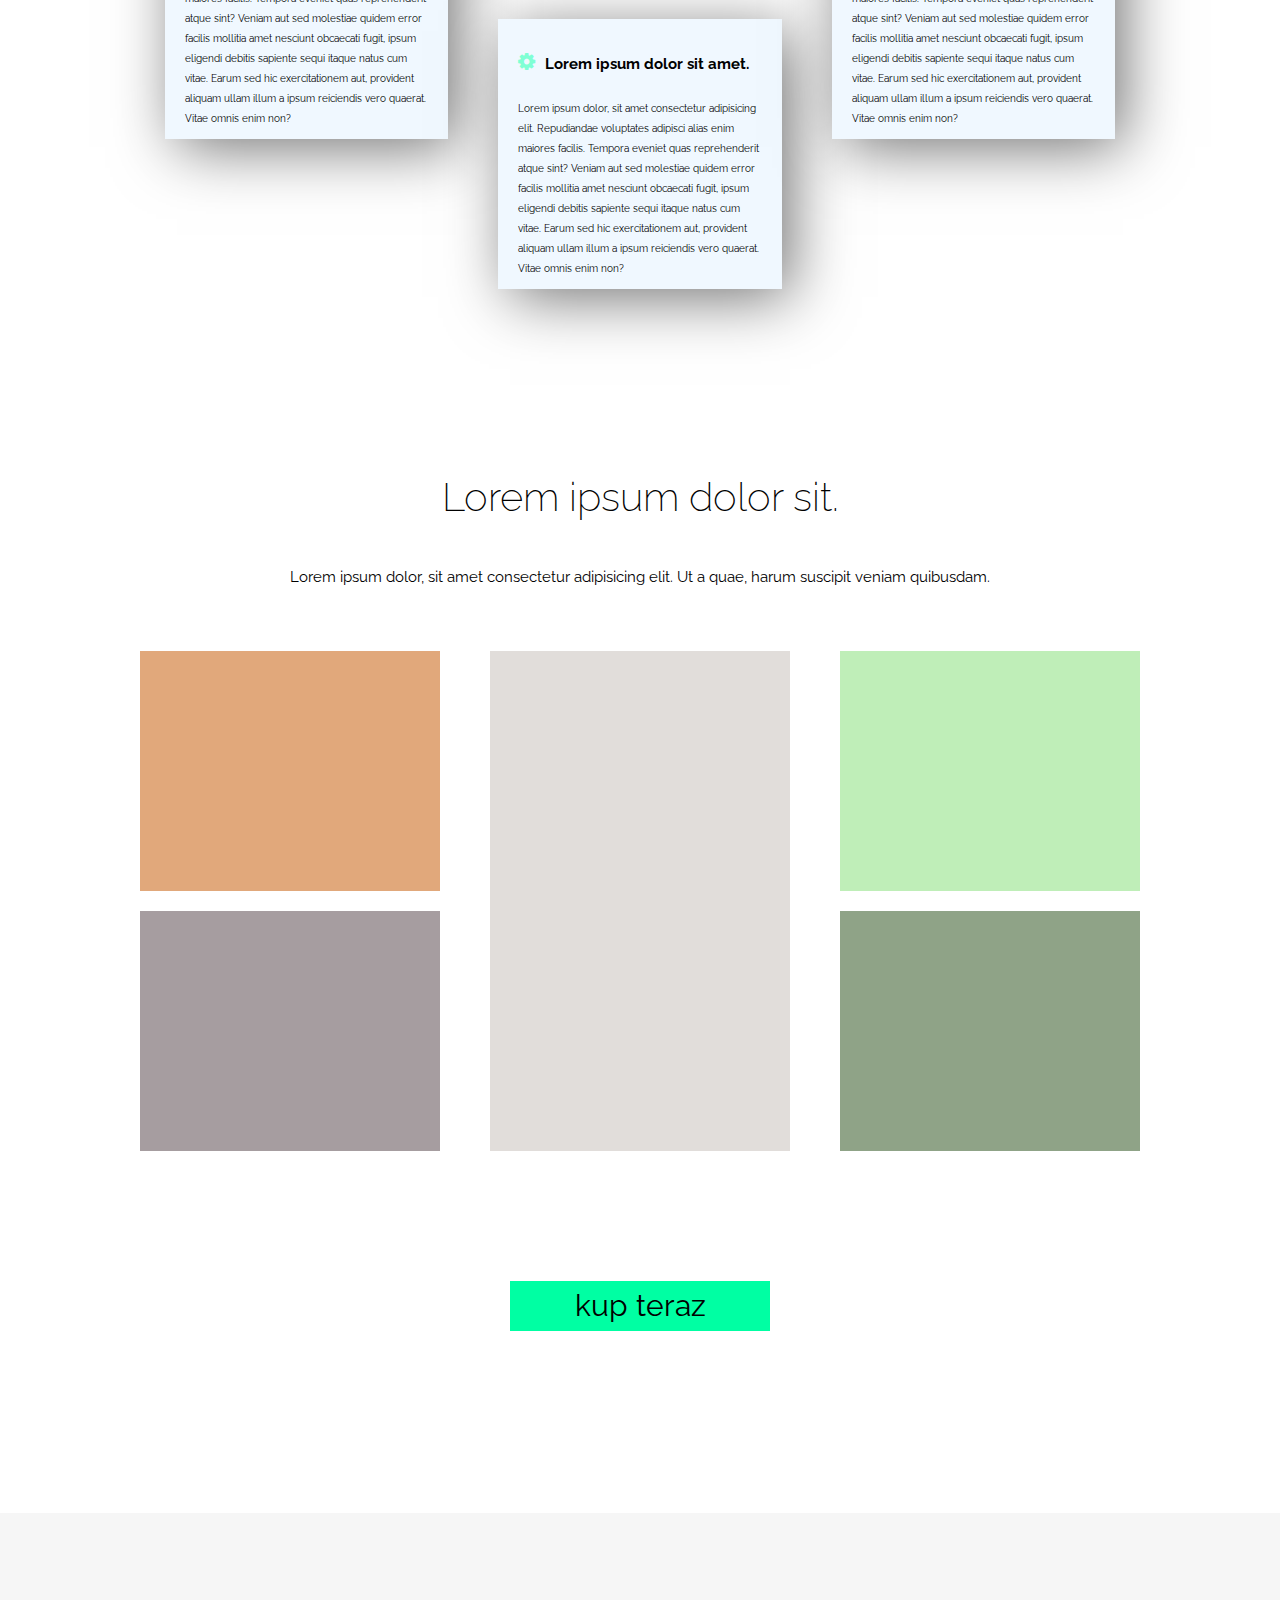
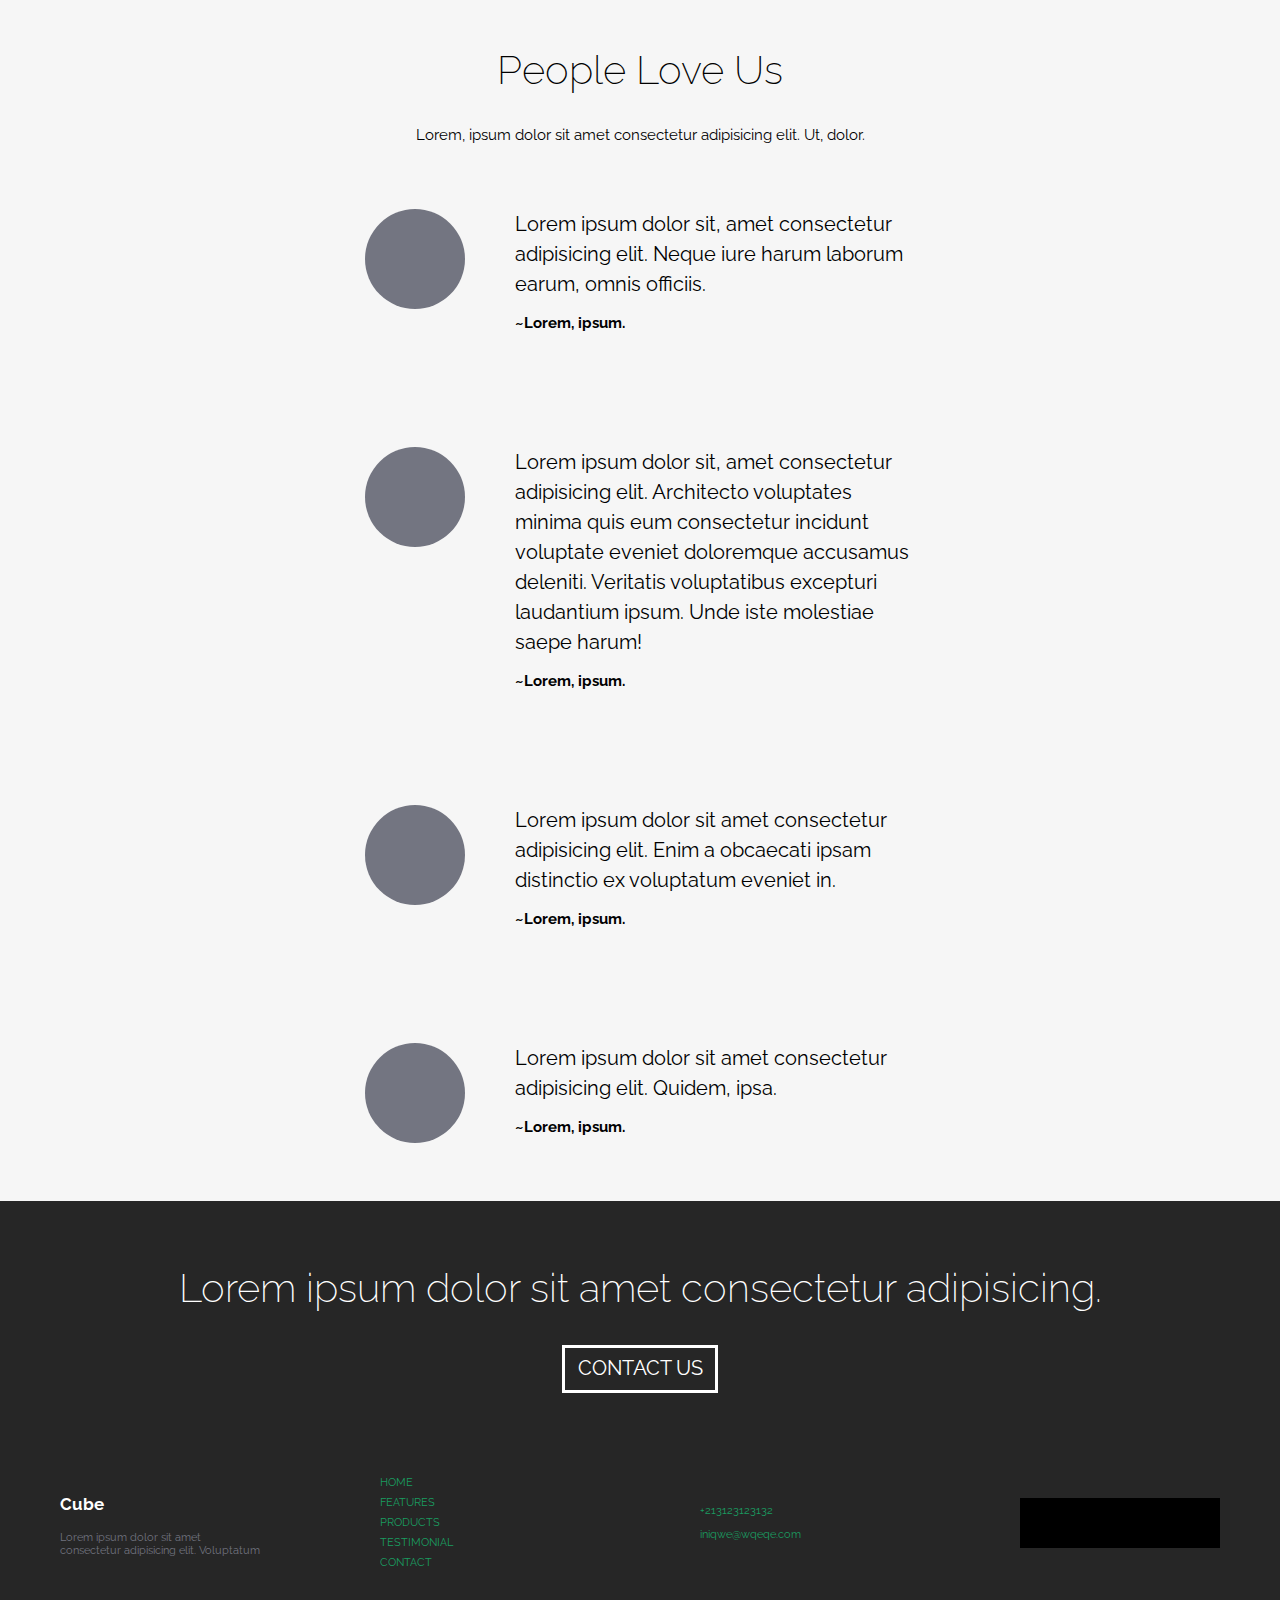
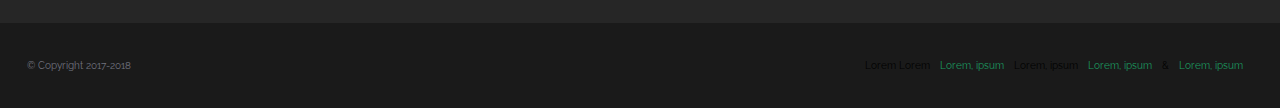
==== commit 6ed085ff: "koniec wersja3" ====
--- a/index.html
+++ b/index.html
@@ -52,11 +52,13 @@
     </header>
 
     <section class="container-fluid brands-fluid">
-        <img src="img/client_1.png" alt="client_1">
-        <img src="img/client_2.png" alt="client_2">
-        <img src="img/client_3.png" alt="client_3">
-        <img src="img/client_4.png" alt="client_4">
-        <img src="img/client_5.png" alt="client_5">
+
+        <a href="*"><img src="img/client_1.png" alt="client_1"></a>
+        <a href="*"><img src="img/client_2.png" alt="client_2"></a>
+        <a href="*"><img src="img/client_3.png" alt="client_3"></a>
+        <a href="*"><img src="img/client_4.png" alt="client_4"></a>
+        <a href="*"><img src="img/client_5.png" alt="client_5"></a>
+
     </section>
 
     <section class="container-fluid info-fluid">
@@ -199,50 +201,52 @@
 
     </section>
 
-    <section class="container-fluid contact-fluide">
-        <div class="kontakt1">
-            <h2>Lorem ipsum dolor sit amet consectetur adipisicing.</h2>
-            <div class="button3">
-
-                <a href="#">
-                    <span>CONTACT US</span>
-                    <span>NOW</span>
-                </a>
-
-            </div>
-        </div>
-        <div class="kontakt2">
-            <div class="kolumna1">
-                <h3>Cube</h3>
-                <p>Lorem ipsum dolor sit amet consectetur adipisicing elit. Voluptatum </p>
-            </div>
-            <div class="kolumna2">
-                <p>HOME</p>
-                <p>FEATURES</p>
-                <p>PRODUCTS</p>
-                <p>TESTIMONIAL</p>
-                <p>CONTACT</p>
-            </div>
-            <div class="kolumna3">
-                <p>+213123123132</p>
-                <p>iniqwe@wqeqe.com</p>
-            </div>
-            <div class="kolumna4"></div>
-        </div>
-    </section>
-
     <section class="container-fluid footer-fluid">
-        <div class="coppy">© Copyright 2017-2018</div>
-        <div class="authors">
-            <p>Lorem Lorem</p>
-            <a href="*">Lorem, ipsum</a>
-            <p>Lorem, ipsum</p>
-            <a href="*">Lorem, ipsum</a>
-            <p>&</p>
-            <a href="*">Lorem, ipsum</a>
-            
-        </div>
-    </section>
+        <div class="contact">
+            <div class="kontakt1">
+                <h2>Lorem ipsum dolor sit amet consectetur adipisicing.</h2>
+                <div class="button3">
+
+                    <a href="#">
+                        <span>CONTACT US</span>
+                        <span>NOW</span>
+                    </a>
+
+                </div>
+            </div>
+            <div class="kontakt2">
+                <div class="kolumna1">
+                    <h3>Cube</h3>
+                    <p>Lorem ipsum dolor sit amet consectetur adipisicing elit. Voluptatum </p>
+                </div>
+                <nav>
+                    <a href="*">HOME</a>
+                    <a href="*">FEATURES</a>
+                    <a href="*">PRODUCTS</a>
+                    <a href="*">TESTIMONIAL</a>
+                    <a href="*">CONTACT</a>
+                </nav>
+                <div class="kolumna3">
+                    <p>+213123123132</p>
+                    <p>iniqwe@wqeqe.com</p>
+                </div>
+                <div class="kolumna4"></div>
+            </div>
+        </div>
+        <div class="copyright">
+            <div class="coppy">© Copyright 2017-2018</div>
+            <div class="authors">
+                <p>Lorem Lorem</p>
+                <a href="*">Lorem, ipsum</a>
+                <p>Lorem, ipsum</p>
+                <a href="*">Lorem, ipsum</a>
+                <p>&</p>
+                <a href="*">Lorem, ipsum</a>
+
+            </div>
+        </div>
+    </section>
+
 
 </body>
 
--- a/css/main.css
+++ b/css/main.css
@@ -375,7 +375,7 @@
   background-color: #F6F6F6;
 }
 
-.brands-fluid > img {
+.brands-fluid > a > img {
   height: 4rem;
 }
 
@@ -487,7 +487,7 @@
 }
 
 div.button3 {
-  margin: 3rem 0 3rem 0;
+  margin-bottom: 3rem;
   border: 3px solid #ffffff;
 }
 
@@ -515,22 +515,19 @@
           transform: translateY(-4rem);
 }
 
-section.contact-fluide {
-  padding-top: 5rem;
-  display: -webkit-box;
-  display: -ms-flexbox;
-  display: flex;
-  -webkit-box-orient: vertical;
-  -webkit-box-direction: normal;
-      -ms-flex-direction: column;
-          flex-direction: column;
-  -webkit-box-align: center;
-      -ms-flex-align: center;
-          align-items: center;
+section.footer-fluid div.contact {
+  display: -webkit-box;
+  display: -ms-flexbox;
+  display: flex;
+  -webkit-box-orient: vertical;
+  -webkit-box-direction: normal;
+      -ms-flex-direction: column;
+          flex-direction: column;
   background-color: #262626;
-}
-
-section.contact-fluide div.kontakt1 {
+  padding-top: 3rem;
+}
+
+section.footer-fluid div.contact div.kontakt1 {
   display: -webkit-box;
   display: -ms-flexbox;
   display: flex;
@@ -544,51 +541,64 @@
   color: white;
 }
 
-section.contact-fluide div.kontakt1 > h2 {
+section.footer-fluid div.contact div.kontakt1 > h2 {
   font-size: 4rem;
   font-weight: 200;
 }
 
-section.contact-fluide div.kontakt2 {
-  display: -webkit-box;
-  display: -ms-flexbox;
-  display: flex;
-  -webkit-box-pack: justify;
-      -ms-flex-pack: justify;
-          justify-content: space-between;
-  width: 100%;
-}
-
-section.contact-fluide div.kontakt2 div.kolumna1 {
+section.footer-fluid div.contact div.kontakt2 {
+  display: -webkit-box;
+  display: -ms-flexbox;
+  display: flex;
+  -webkit-box-align: center;
+      -ms-flex-align: center;
+          align-items: center;
+  -ms-flex-pack: distribute;
+      justify-content: space-around;
+}
+
+section.footer-fluid div.contact div.kontakt2 div.kolumna1 {
   width: 20rem;
   margin: 5rem;
   color: white;
 }
 
-section.contact-fluide div.kontakt2 div.kolumna1 > h3 {
+section.footer-fluid div.contact div.kontakt2 div.kolumna1 > h3 {
   font-size: 1.7rem;
 }
 
-section.contact-fluide div.kontakt2 div.kolumna1 > p {
+section.footer-fluid div.contact div.kontakt2 div.kolumna1 > p {
   font-size: 1.1rem;
   color: #71737F;
 }
 
-section.contact-fluide div.kontakt2 div.kolumna2 {
+section.footer-fluid div.contact div.kontakt2 nav {
+  display: -webkit-box;
+  display: -ms-flexbox;
+  display: flex;
+  -webkit-box-orient: vertical;
+  -webkit-box-direction: normal;
+      -ms-flex-direction: column;
+          flex-direction: column;
+  line-height: 2rem;
+  width: 20rem;
+  margin: 5rem;
+}
+
+section.footer-fluid div.contact div.kontakt2 nav > a {
+  color: #1A9C60;
+  font-size: 1.1rem;
+  text-decoration: none;
+}
+
+section.footer-fluid div.contact div.kontakt2 div.kolumna3 {
   width: 20rem;
   margin: 5rem;
   color: #1A9C60;
   font-size: 1.1rem;
 }
 
-section.contact-fluide div.kontakt2 div.kolumna3 {
-  width: 20rem;
-  margin: 5rem;
-  color: #1A9C60;
-  font-size: 1.1rem;
-}
-
-section.contact-fluide div.kontakt2 div.kolumna4 {
+section.footer-fluid div.contact div.kontakt2 div.kolumna4 {
   background-color: #000000;
   height: 5rem;
   width: 20rem;
@@ -596,28 +606,25 @@
   font-size: 1.1rem;
 }
 
-section.footer-fluid {
-  height: 8rem;
+section.footer-fluid div.copyright {
   display: -webkit-box;
   display: -ms-flexbox;
   display: flex;
   -webkit-box-pack: justify;
       -ms-flex-pack: justify;
           justify-content: space-between;
-  -webkit-box-align: center;
-      -ms-flex-align: center;
-          align-items: center;
-  padding: 0 2rem;
+  -ms-flex-line-pack: center;
+      align-content: center;
   background-color: #1A1A1A;
-  -webkit-box-sizing: border-box;
-          box-sizing: border-box;
-}
-
-section.footer-fluid div.coppy {
+  padding: 2.7rem;
+}
+
+section.footer-fluid div.copyright div.coppy {
+  margin-top: 1rem;
   color: #71737F;
 }
 
-section.footer-fluid div.authors {
+section.footer-fluid div.copyright div.authors {
   display: -webkit-box;
   display: -ms-flexbox;
   display: flex;
@@ -628,7 +635,7 @@
       align-content: center;
 }
 
-section.footer-fluid div.authors a {
+section.footer-fluid div.copyright div.authors a {
   color: #1A9C60;
   text-decoration: none;
   padding: 1rem;
